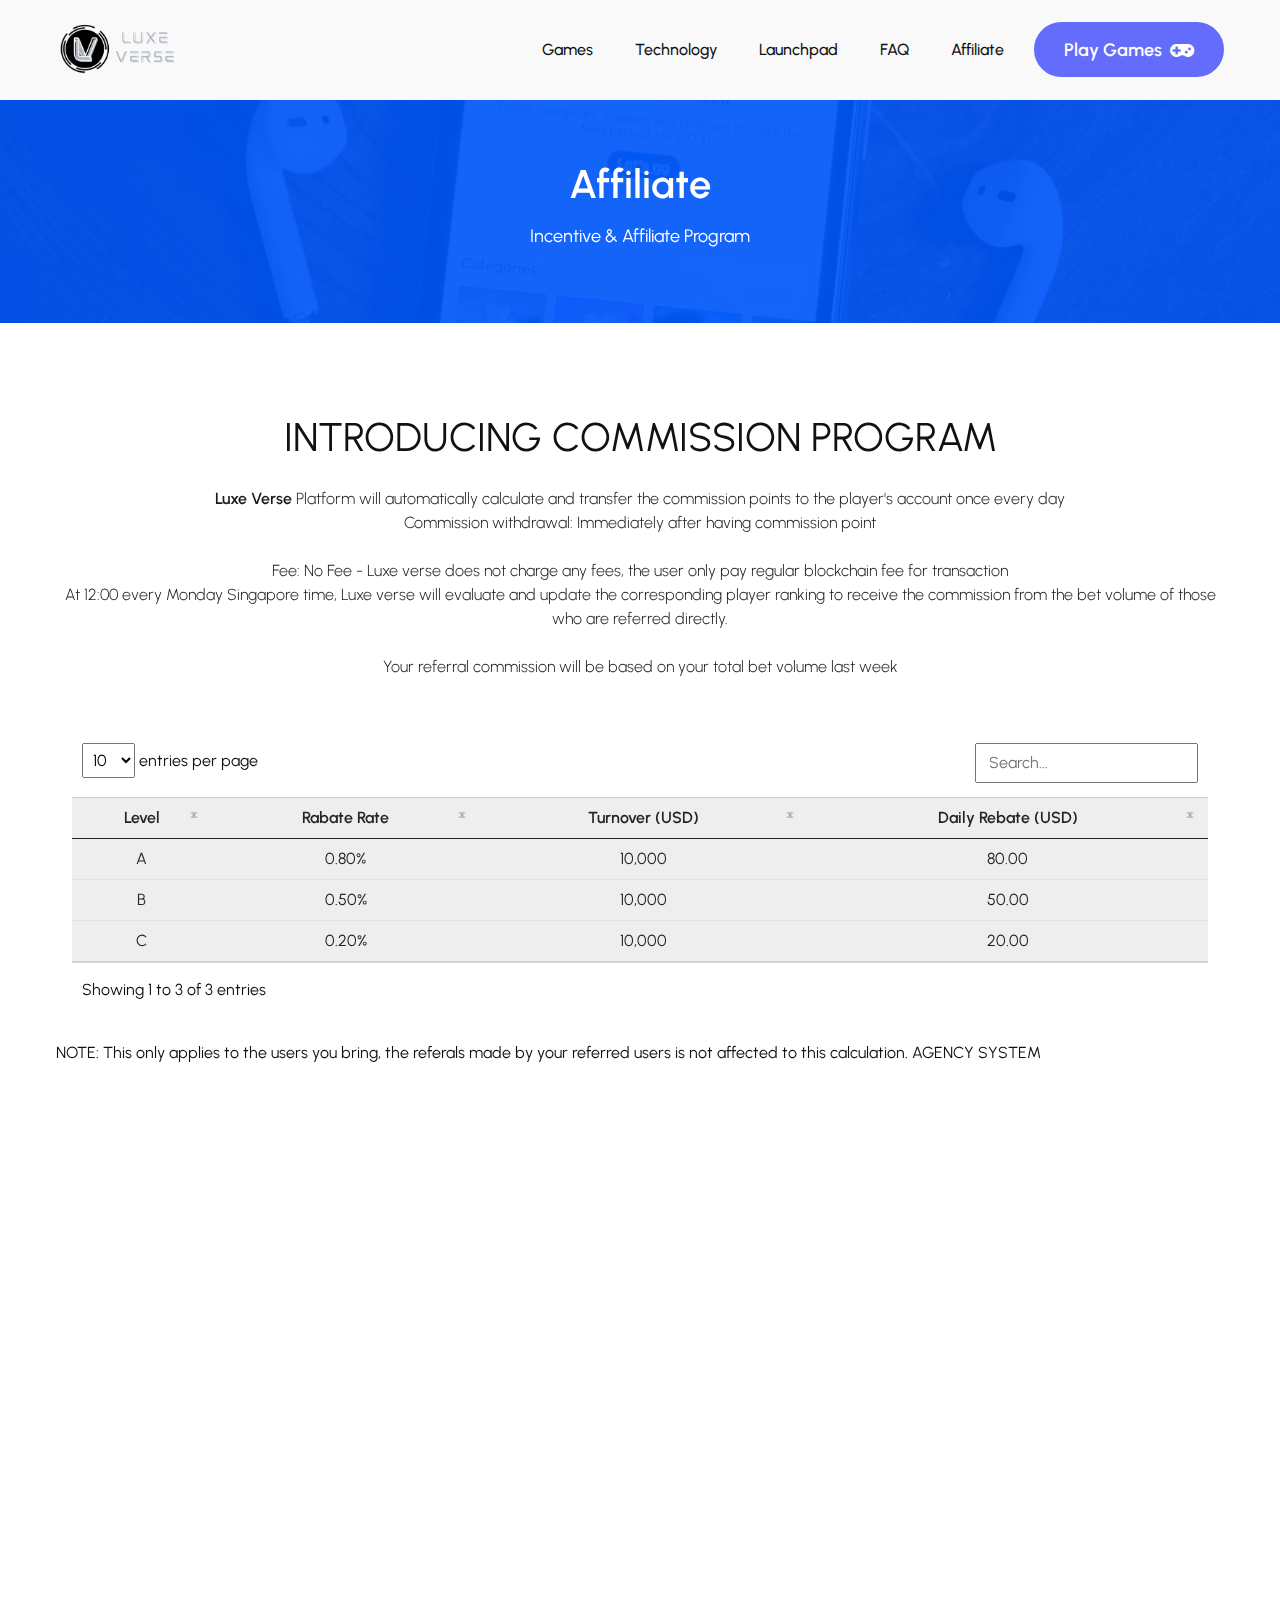
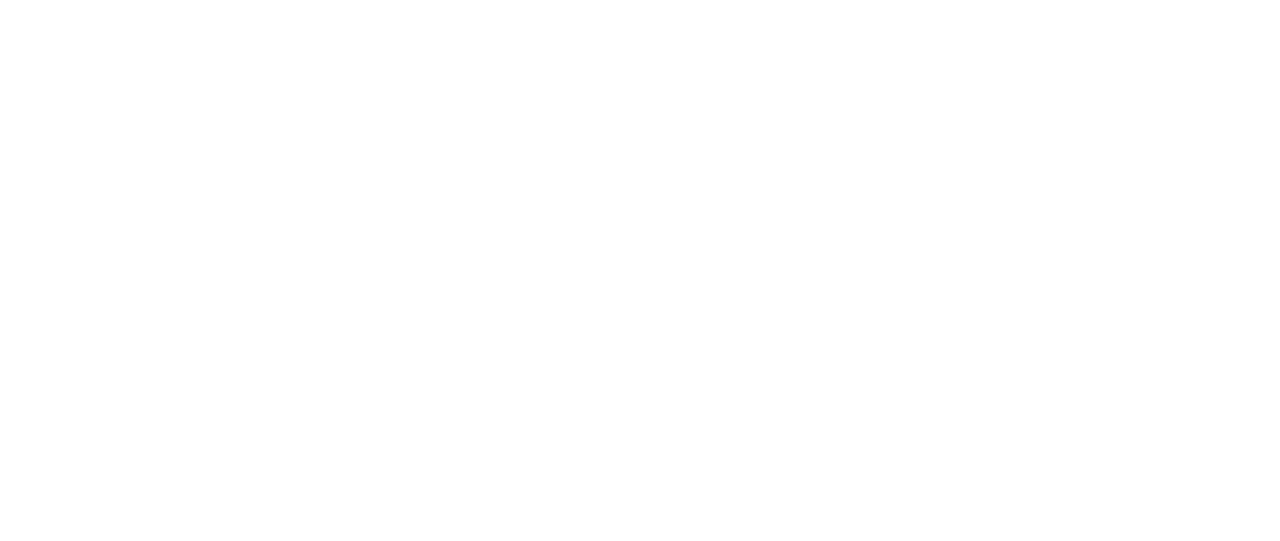
==== affiliate.html @ 18acefb0 "create github pages" ====
<!DOCTYPE html>
<html  >
<head>
  
  <meta charset="UTF-8">
  <meta http-equiv="X-UA-Compatible" content="IE=edge">
  
  <meta name="viewport" content="width=device-width, initial-scale=1, minimum-scale=1">
  <link rel="shortcut icon" href="assets/images/icon-luxe-verse-128x128.png" type="image/x-icon">
  <meta name="description" content="Our leading decentralised cryptocurrency gaming platform is the world’s safest, fairest and most secure. - LUXE-VERSE">
  
  
  <title>Affiliate  | LUXE-VERSE</title>
  <link rel="stylesheet" href="assets/FontAwesome/css/font-awesome.css">
  <link rel="stylesheet" href="assets/bootstrap/css/bootstrap.min.css">
  <link rel="stylesheet" href="assets/bootstrap/css/bootstrap-grid.min.css">
  <link rel="stylesheet" href="assets/bootstrap/css/bootstrap-reboot.min.css">
  <link rel="stylesheet" href="assets/parallax/jarallax.css">
  <link rel="stylesheet" href="assets/animatecss/animate.css">
  <link rel="stylesheet" href="assets/dropdown/css/style.css">
  <link rel="stylesheet" href="assets/datatables/vanilla-dataTables.min.css">
  <link rel="stylesheet" href="assets/socicon/css/styles.css">
  <link rel="stylesheet" href="assets/theme/css/style.css">
  <link rel="preload" href="https://fonts.googleapis.com/css?family=Urbanist:100,200,300,400,500,600,700,800,900,100i,200i,300i,400i,500i,600i,700i,800i,900i&display=swap" as="style" onload="this.onload=null;this.rel='stylesheet'">
  <noscript><link rel="stylesheet" href="https://fonts.googleapis.com/css?family=Urbanist:100,200,300,400,500,600,700,800,900,100i,200i,300i,400i,500i,600i,700i,800i,900i&display=swap"></noscript>
  <link rel="preload" as="style" href="assets/mobirise/css/mbr-additional.css"><link rel="stylesheet" href="assets/mobirise/css/mbr-additional.css" type="text/css">
  
  
  
  <script src="https://apps.elfsight.com/p/platform.js" defer></script>
<div class="elfsight-app-71efbf49-faab-4d06-bc3c-f1124c22f27e"></div>

</head>
<body>
  
  <section data-bs-version="5.1" class="menu menu1 cid-t5qUzijJnR" once="menu" id="menu01-14">
    
    <nav class="navbar navbar-dropdown navbar-fixed-top navbar-expand-lg">
        <div class="container">
            <div class="navbar-brand">
                <span class="navbar-logo">
                    <a href="#">
                        <img src="assets/images/logo-light-topleft-website-347x180.png" alt="" style="height: 4.1rem;">
                    </a>
                </span>
                
            </div>
            <button class="navbar-toggler" type="button" data-toggle="collapse" data-bs-toggle="collapse" data-target="#navbarSupportedContent" data-bs-target="#navbarSupportedContent" aria-controls="navbarNavAltMarkup" aria-expanded="false" aria-label="Toggle navigation">
                <div class="hamburger">
                    <span></span>
                    <span></span>
                    <span></span>
                    <span></span>
                </div>
            </button>
            <div class="collapse navbar-collapse" id="navbarSupportedContent">
                <ul class="navbar-nav nav-dropdown" data-app-modern-menu="true"><li class="nav-item"><a class="nav-link link text-black display-7" href="#" aria-expanded="false">Games</a></li>
                    <li class="nav-item"><a class="nav-link link text-black text-primary display-7" href="technology.html">Technology</a></li>
                    <li class="nav-item"><a class="nav-link link text-black text-primary display-7" href="launchpad.html">Launchpad</a>
                    </li><li class="nav-item"><a class="nav-link link text-black text-primary display-7" href="faq.html">FAQ</a></li><li class="nav-item"><a class="nav-link link text-black text-primary display-7" href="affiliate.html">Affiliate</a></li></ul>
                
                <div class="navbar-buttons align-right mbr-section-btn"><a class="btn btn-primary display-4" href="#"><span class="fa fa-gamepad mbr-iconfont mbr-iconfont-btn"></span>Play Games</a></div>
            </div>
        </div>
    </nav>
</section>

<section data-bs-version="5.1" class="header10 cid-t5qYNqCJRO mbr-parallax-background" id="header10-1n">

    

    <div class="mbr-overlay" style="opacity: 0.9; background-color: rgb(0, 87, 252);"></div>

    <div class="container">
        <div class="row justify-content-center">
            <div class="col-12">
                <div class="text-wrapper">
                    <div class="header-text">
                        <h2 class="mbr-section-title mbr-fonts-style align-center display-2"><strong>Affiliate</strong></h2>
                        <p class="mbr-text mbr-fonts-style align-center mb-0 display-4">Incentive &amp; Affiliate Program<br></p>
                    </div>
                </div>
            </div>
        </div>
    </div>
</section>

<section data-bs-version="5.1" class="section-table table1 agencym4_table1 cid-t5qZdLGD5t" id="table1-1o">

	

	

	<div class="container container-table">
		<h2 class="mbr-section-title mbr-fonts-style align-center pb-3 display-2">INTRODUCING COMMISSION PROGRAM</h2>
		<h3 class="mbr-section-subtitle mbr-fonts-style align-center pb-5 mbr-light display-7"><strong>Luxe Verse</strong> Platform will automatically calculate and transfer the commission points to the player's account once every day
<div>
</div><div>Commission withdrawal: Immediately after having commission point</div><br><div>
</div><div>Fee: No Fee - Luxe verse does not charge any fees, the user only pay regular blockchain fee for transaction
</div><div>At 12:00 every Monday Singapore time, Luxe verse will evaluate and update the corresponding player ranking to receive the commission from the bet volume of those who are referred directly.</div><br><div>
</div><div>Your referral commission will be based on your total bet volume last week</div><div>
</div><div>
</div><div>
</div></h3>
		<div class="table-wrapper">
			<div class="container scroll">
				<table class="table" cellspacing="0">
					<thead>
						<tr class="table-heads ">
							
							
							
							
						<th class="head-item mbr-fonts-style display-7"><strong>
								Level</strong></th><th class="head-item mbr-fonts-style display-7"><strong>Rabate Rate</strong></th><th class="head-item mbr-fonts-style display-7"><strong>
								Turnover (USD)</strong></th><th class="head-item mbr-fonts-style display-7"><strong>Daily Rebate (USD)</strong></th></tr>
					</thead>
					<tbody>
						
						
						
						
					<tr>
							
							
							
							
						<td class="body-item mbr-fonts-style display-7">A</td><td class="body-item mbr-fonts-style display-7">0.80%</td><td class="body-item mbr-fonts-style display-7">10,000</td><td class="body-item mbr-fonts-style display-7">80.00</td></tr><tr>
							
							
							
							
						<td class="body-item mbr-fonts-style display-7">B</td><td class="body-item mbr-fonts-style display-7">0.50%</td><td class="body-item mbr-fonts-style display-7">10,000</td><td class="body-item mbr-fonts-style display-7">50.00</td></tr><tr>
							
							
							
							
						<td class="body-item mbr-fonts-style display-7">C</td><td class="body-item mbr-fonts-style display-7">0.20%</td><td class="body-item mbr-fonts-style display-7">10,000</td><td class="body-item mbr-fonts-style display-7">20.00</td></tr></tbody>
				</table>
                </div><div><br>NOTE: This only applies to the users you bring, the referals made by your referred users is not affected to this calculation.
AGENCY SYSTEM</div><br><div>

			</div>
		</div>
	</div>
</section>

<section data-bs-version="5.1" class="content1 cid-t5r1ueDgc1" id="content1-1s">
    
    
    <div class="container">
        <div class="row justify-content-center">
            <div class="title col-md-12 col-lg-12">
                <h3 class="mbr-section-title mbr-fonts-style align-center display-2">AGENCY SYSTEM</h3>
                <h4 class="mbr-section-subtitle align-center mbr-fonts-style mt-3 display-7">If you are a person with extraordinary reach, please contact our support team on <a href="#" class="text-primary" target="_blank">Telegram:@Luxe verse_admin</a>
<div>Our affiliates earn money on the betting volume of the users they bring, meaning you are guaranteed payouts as long as you attract bettors to Luxe verse DAPP.
</div><div>Agency Program has the highest commision rate of all.</div><br><div>
</div><div>We will connect with you with an affiliate manager who will be able to provide a custom program, including higher commissions from your network.
</div><div>The Luxe verse Affiliate program has a possibility of making a solid income by spreading the referral link around in your network, Some of our users managed to make more than $2000 weekly income from their Agency Referrals.</div></h4>
                <div class="mbr-section-btn align-center mt-4"><a class="btn me-4 ms-0 btn-primary display-4" href="#"><span class="fa fa-telegram mbr-iconfont mbr-iconfont-btn"></span>Telegram</a></div>
            </div>
        </div>
    </div>
</section>

<section data-bs-version="5.1" class="header9 cid-t5qUzonyD5" id="header9-1a">

    

    

    <div class="container">
        <div class="row justify-content-center">
            <div class="col-12">
                <div class="text-wrapper">
                    <div class="header-text">
                        <h2 class="mbr-section-title mbr-fonts-style align-center display-1"><strong>LuxeVerse</strong></h2>
                        <p class="mbr-text mbr-fonts-style align-center mb-0 display-4">
                            Social Media Links
                        </p>
                    </div>
                </div>
            </div>
        </div>
    </div>
</section>

<section data-bs-version="5.1" class="features7 cid-t5qUzpdToe" id="features7-1b">
    

    

    <div>
        <div class="container">
            <div class="row row-main">
                <div class="col brand-col">
                    <div class="row brand-row">
                        <div class="brand col-12 col-sm-6 col-md-3">
                            <img src="assets/images/partn1.svg" alt="">
                        </div>
                        <div class="brand col-12 col-sm-6 col-md-3">
                            <img src="assets/images/partn2.svg" alt="">
                        </div>
                        <div class="brand col-12 col-sm-6 col-md-3">
                            <img src="assets/images/partn6.svg" alt="">
                        </div>
                        <div class="brand col-12 col-sm-6 col-md-3">
                            <img src="assets/images/partn4.svg" alt="">
                        </div>
                    </div>
                </div>
            </div>
        </div>
    </div>
</section>

<section data-bs-version="5.1" class="footer2 cid-t5qUzq2Xae" once="footers" id="afooter2-1c">

    

    

    <div class="container">
        <div class="media-container-row align-center mbr-white">
            <div class="col-12">
                <p class="mbr-text mb-0 mbr-fonts-style display-7"><a href="#" class="text-primary">Privacy Policy</a>   |&nbsp;<a href="#" class="text-primary">Terms &amp; Conditions </a>  |    <a href="#" class="text-primary">Disclaimer&nbsp;</a><br>© Copyright 2022&nbsp;<strong>LUXE-VERSE.COM</strong> - All Rights Reserved
                </p>
            </div>
        </div>
    </div>
</section>


<script src="assets/bootstrap/js/bootstrap.bundle.min.js"></script>
  <script src="assets/parallax/jarallax.js"></script>
  <script src="assets/smoothscroll/smooth-scroll.js"></script>
  <script src="assets/ytplayer/index.js"></script>
  <script src="assets/dropdown/js/navbar-dropdown.js"></script>
  <script src="assets/datatables/vanilla-dataTables.min.js"></script>
  <script src="assets/theme/js/script.js"></script>
  
  
  
  <input name="animation" type="hidden">
  
</body>
</html>
---- assets/parallax/jarallax.css ----
.jarallax {
    position: relative;
    z-index: 0;
}
.jarallax > .jarallax-img {
    position: absolute;
    object-fit: cover;
    /* support for plugin https://github.com/bfred-it/object-fit-images */
    font-family: 'object-fit: cover;';
    top: 0;
    left: 0;
    width: 100%;
    height: 100%;
    z-index: -1;
}
---- assets/dropdown/css/style.css ----
.navbar-dropdown {
  left: 0;
  padding: 0;
  position: absolute;
  right: 0;
  top: 0;
  transition: all 0.45s ease;
  z-index: 1030;
  background: #282828; }
  .navbar-dropdown .navbar-logo {
    margin-right: 0.8rem;
    transition: margin 0.3s ease-in-out;
    vertical-align: middle; }
    .navbar-dropdown .navbar-logo img {
      height: 3.125rem;
      transition: all 0.3s ease-in-out; }
    .navbar-dropdown .navbar-logo.mbr-iconfont {
      font-size: 3.125rem;
      line-height: 3.125rem; }
  .navbar-dropdown .navbar-caption {
    font-weight: 700;
    white-space: normal;
    vertical-align: -4px;
    line-height: 3.125rem !important; }
    .navbar-dropdown .navbar-caption, .navbar-dropdown .navbar-caption:hover {
      color: inherit;
      text-decoration: none; }
  .navbar-dropdown .mbr-iconfont + .navbar-caption {
    vertical-align: -1px; }
  .navbar-dropdown.navbar-fixed-top {
    position: fixed; }
  .navbar-dropdown .navbar-brand span {
    vertical-align: -4px; }
  .navbar-dropdown.bg-color.transparent {
    background: none; }
  .navbar-dropdown.navbar-short .navbar-brand {
    padding: 0.625rem 0; }
    .navbar-dropdown.navbar-short .navbar-brand span {
      vertical-align: -1px; }
  .navbar-dropdown.navbar-short .navbar-caption {
    line-height: 2.375rem !important;
    vertical-align: -2px; }
  .navbar-dropdown.navbar-short .navbar-logo {
    margin-right: 0.5rem; }
    .navbar-dropdown.navbar-short .navbar-logo img {
      height: 2.375rem; }
    .navbar-dropdown.navbar-short .navbar-logo.mbr-iconfont {
      font-size: 2.375rem;
      line-height: 2.375rem; }
  .navbar-dropdown.navbar-short .mbr-table-cell {
    height: 3.625rem; }
  .navbar-dropdown .navbar-close {
    left: 0.6875rem;
    position: fixed;
    top: 0.75rem;
    z-index: 1000; }
  .navbar-dropdown .hamburger-icon {
    content: "";
    display: inline-block;
    vertical-align: middle;
    width: 16px;
    -webkit-box-shadow: 0 -6px 0 1px #282828,0 0 0 1px #282828,0 6px 0 1px #282828;
    -moz-box-shadow: 0 -6px 0 1px #282828,0 0 0 1px #282828,0 6px 0 1px #282828;
    box-shadow: 0 -6px 0 1px #282828,0 0 0 1px #282828,0 6px 0 1px #282828; }

.dropdown-menu .dropdown-toggle[data-toggle="dropdown-submenu"]::after {
  border-bottom: 0.35em solid transparent;
  border-left: 0.35em solid;
  border-right: 0;
  border-top: 0.35em solid transparent;
  margin-left: 0.3rem; }

.dropdown-menu .dropdown-item:focus {
  outline: 0; }

.nav-dropdown {
  font-size: 0.75rem;
  font-weight: 500;
  height: auto !important; }
  .nav-dropdown .nav-btn {
    padding-left: 1rem; }
  .nav-dropdown .link {
    margin: .667em 1.667em;
    font-weight: 500;
    padding: 0;
    transition: color .2s ease-in-out; }
    .nav-dropdown .link.dropdown-toggle {
      margin-right: 2.583em; }
      .nav-dropdown .link.dropdown-toggle::after {
        margin-left: .25rem;
        border-top: 0.35em solid;
        border-right: 0.35em solid transparent;
        border-left: 0.35em solid transparent;
        border-bottom: 0; }
      .nav-dropdown .link.dropdown-toggle[aria-expanded="true"] {
        margin: 0;
        padding: 0.667em 3.263em  0.667em 1.667em; }
  .nav-dropdown .link::after,
  .nav-dropdown .dropdown-item::after {
    color: inherit; }
  .nav-dropdown .btn {
    font-size: 0.75rem;
    font-weight: 700;
    letter-spacing: 0;
    margin-bottom: 0;
    padding-left: 1.25rem;
    padding-right: 1.25rem; }
  .nav-dropdown .dropdown-menu {
    border-radius: 0;
    border: 0;
    left: 0;
    margin: 0;
    padding-bottom: 1.25rem;
    padding-top: 1.25rem;
    position: relative; }
  .nav-dropdown .dropdown-submenu {
    margin-left: 0.125rem;
    top: 0; }
  .nav-dropdown .dropdown-item {
    font-weight: 500;
    line-height: 2;
    padding: 0.3846em 4.615em 0.3846em 1.5385em;
    position: relative;
    transition: color .2s ease-in-out, background-color .2s ease-in-out; }
    .nav-dropdown .dropdown-item::after {
      margin-top: -0.3077em;
      position: absolute;
      right: 1.1538em;
      top: 50%; }
    .nav-dropdown .dropdown-item:focus, .nav-dropdown .dropdown-item:hover {
      background: none; }

@media (max-width: 767px) {
  .nav-dropdown.navbar-toggleable-sm {
    bottom: 0;
    display: none;
    left: 0;
    overflow-x: hidden;
    position: fixed;
    top: 0;
    transform: translateX(-100%);
    -ms-transform: translateX(-100%);
    -webkit-transform: translateX(-100%);
    width: 18.75rem;
    z-index: 999; } }
.nav-dropdown.navbar-toggleable-xl {
  bottom: 0;
  display: none;
  left: 0;
  overflow-x: hidden;
  position: fixed;
  top: 0;
  transform: translateX(-100%);
  -ms-transform: translateX(-100%);
  -webkit-transform: translateX(-100%);
  width: 18.75rem;
  z-index: 999; }

.nav-dropdown-sm {
  display: block !important;
  overflow-x: hidden;
  overflow: auto;
  padding-top: 3.875rem; }
  .nav-dropdown-sm::after {
    content: "";
    display: block;
    height: 3rem;
    width: 100%; }
  .nav-dropdown-sm.collapse.in ~ .navbar-close {
    display: block !important; }
  .nav-dropdown-sm.collapsing, .nav-dropdown-sm.collapse.in {
    transform: translateX(0);
    -ms-transform: translateX(0);
    -webkit-transform: translateX(0);
    transition: all 0.25s ease-out;
    -webkit-transition: all 0.25s ease-out;
    background: #282828; }
  .nav-dropdown-sm.collapsing[aria-expanded="false"] {
    transform: translateX(-100%);
    -ms-transform: translateX(-100%);
    -webkit-transform: translateX(-100%); }
  .nav-dropdown-sm .nav-item {
    display: block;
    margin-left: 0 !important;
    padding-left: 0; }
  .nav-dropdown-sm .link,
  .nav-dropdown-sm .dropdown-item {
    border-top: 1px dotted rgba(255, 255, 255, 0.1);
    font-size: 0.8125rem;
    line-height: 1.6;
    margin: 0 !important;
    padding: 0.875rem 2.4rem 0.875rem 1.5625rem !important;
    position: relative;
    white-space: normal; }
    .nav-dropdown-sm .link:focus, .nav-dropdown-sm .link:hover,
    .nav-dropdown-sm .dropdown-item:focus,
    .nav-dropdown-sm .dropdown-item:hover {
      background: rgba(0, 0, 0, 0.2) !important;
      color: #c0a375; }
  .nav-dropdown-sm .nav-btn {
    position: relative;
    padding: 1.5625rem 1.5625rem 0 1.5625rem; }
    .nav-dropdown-sm .nav-btn::before {
      border-top: 1px dotted rgba(255, 255, 255, 0.1);
      content: "";
      left: 0;
      position: absolute;
      top: 0;
      width: 100%; }
    .nav-dropdown-sm .nav-btn + .nav-btn {
      padding-top: 0.625rem; }
      .nav-dropdown-sm .nav-btn + .nav-btn::before {
        display: none; }
  .nav-dropdown-sm .btn {
    padding: 0.625rem 0; }
  .nav-dropdown-sm .dropdown-toggle[data-toggle="dropdown-submenu"]::after {
    margin-left: .25rem;
    border-top: 0.35em solid;
    border-right: 0.35em solid transparent;
    border-left: 0.35em solid transparent;
    border-bottom: 0; }
  .nav-dropdown-sm .dropdown-toggle[data-toggle="dropdown-submenu"][aria-expanded="true"]::after {
    border-top: 0;
    border-right: 0.35em solid transparent;
    border-left: 0.35em solid transparent;
    border-bottom: 0.35em solid; }
  .nav-dropdown-sm .dropdown-menu {
    margin: 0;
    padding: 0;
    position: relative;
    top: 0;
    left: 0;
    width: 100%;
    border: 0;
    float: none;
    border-radius: 0;
    background: none; }
  .nav-dropdown-sm .dropdown-submenu {
    left: 100%;
    margin-left: 0.125rem;
    margin-top: -1.25rem;
    top: 0; }

.navbar-toggleable-sm .nav-dropdown .dropdown-menu {
  position: absolute; }

.navbar-toggleable-sm .nav-dropdown .dropdown-submenu {
  left: 100%;
  margin-left: 0.125rem;
  margin-top: -1.25rem;
  top: 0; }

.navbar-toggleable-sm.opened .nav-dropdown .dropdown-menu {
  position: relative; }

.navbar-toggleable-sm.opened .nav-dropdown .dropdown-submenu {
  left: 0;
  margin-left: 00rem;
  margin-top: 0rem;
  top: 0; }

.is-builder .nav-dropdown.collapsing {
  transition: none !important; }
---- assets/socicon/css/styles.css ----
@charset "UTF-8";

@font-face {
  font-family: 'Socicon';
  src:  url('../fonts/socicon.eot');
  src:  url('../fonts/socicon.eot?#iefix') format('embedded-opentype'),
    url('../fonts/socicon.woff2') format('woff2'),
    url('../fonts/socicon.ttf') format('truetype'),
    url('../fonts/socicon.woff') format('woff'),
    url('../fonts/socicon.svg#socicon') format('svg');
  font-weight: normal;
  font-style: normal;
  font-display: swap;
}

[data-icon]:before {
  font-family: "socicon" !important;
  content: attr(data-icon);
  font-style: normal !important;
  font-weight: normal !important;
  font-variant: normal !important;
  text-transform: none !important;
  speak: none;
  line-height: 1;
  -webkit-font-smoothing: antialiased;
  -moz-osx-font-smoothing: grayscale;
}

[class^="socicon-"], [class*=" socicon-"] {
  /* use !important to prevent issues with browser extensions that change fonts */
  font-family: 'Socicon' !important;
  speak: none;
  font-style: normal;
  font-weight: normal;
  font-variant: normal;
  text-transform: none;
  line-height: 1;

  /* Better Font Rendering =========== */
  -webkit-font-smoothing: antialiased;
  -moz-osx-font-smoothing: grayscale;
}

.socicon-eitaa:before {
  content: "\e97c";
}
.socicon-soroush:before {
  content: "\e97d";
}
.socicon-bale:before {
  content: "\e97e";
}
.socicon-zazzle:before {
  content: "\e97b";
}
.socicon-society6:before {
  content: "\e97a";
}
.socicon-redbubble:before {
  content: "\e979";
}
.socicon-avvo:before {
  content: "\e978";
}
.socicon-stitcher:before {
  content: "\e977";
}
.socicon-googlehangouts:before {
  content: "\e974";
}
.socicon-dlive:before {
  content: "\e975";
}
.socicon-vsco:before {
  content: "\e976";
}
.socicon-flipboard:before {
  content: "\e973";
}
.socicon-ubuntu:before {
  content: "\e958";
}
.socicon-artstation:before {
  content: "\e959";
}
.socicon-invision:before {
  content: "\e95a";
}
.socicon-torial:before {
  content: "\e95b";
}
.socicon-collectorz:before {
  content: "\e95c";
}
.socicon-seenthis:before {
  content: "\e95d";
}
.socicon-googleplaymusic:before {
  content: "\e95e";
}
.socicon-debian:before {
  content: "\e95f";
}
.socicon-filmfreeway:before {
  content: "\e960";
}
.socicon-gnome:before {
  content: "\e961";
}
.socicon-itchio:before {
  content: "\e962";
}
.socicon-jamendo:before {
  content: "\e963";
}
.socicon-mix:before {
  content: "\e964";
}
.socicon-sharepoint:before {
  content: "\e965";
}
.socicon-tinder:before {
  content: "\e966";
}
.socicon-windguru:before {
  content: "\e967";
}
.socicon-cdbaby:before {
  content: "\e968";
}
.socicon-elementaryos:before {
  content: "\e969";
}
.socicon-stage32:before {
  content: "\e96a";
}
.socicon-tiktok:before {
  content: "\e96b";
}
.socicon-gitter:before {
  content: "\e96c";
}
.socicon-letterboxd:before {
  content: "\e96d";
}
.socicon-threema:before {
  content: "\e96e";
}
.socicon-splice:before {
  content: "\e96f";
}
.socicon-metapop:before {
  content: "\e970";
}
.socicon-naver:before {
  content: "\e971";
}
.socicon-remote:before {
  content: "\e972";
}
.socicon-internet:before {
  content: "\e957";
}
.socicon-moddb:before {
  content: "\e94b";
}
.socicon-indiedb:before {
  content: "\e94c";
}
.socicon-traxsource:before {
  content: "\e94d";
}
.socicon-gamefor:before {
  content: "\e94e";
}
.socicon-pixiv:before {
  content: "\e94f";
}
.socicon-myanimelist:before {
  content: "\e950";
}
.socicon-blackberry:before {
  content: "\e951";
}
.socicon-wickr:before {
  content: "\e952";
}
.socicon-spip:before {
  content: "\e953";
}
.socicon-napster:before {
  content: "\e954";
}
.socicon-beatport:before {
  content: "\e955";
}
.socicon-hackerone:before {
  content: "\e956";
}
.socicon-hackernews:before {
  content: "\e946";
}
.socicon-smashwords:before {
  content: "\e947";
}
.socicon-kobo:before {
  content: "\e948";
}
.socicon-bookbub:before {
  content: "\e949";
}
.socicon-mailru:before {
  content: "\e94a";
}
.socicon-gitlab:before {
  content: "\e945";
}
.socicon-instructables:before {
  content: "\e944";
}
.socicon-portfolio:before {
  content: "\e943";
}
.socicon-codered:before {
  content: "\e940";
}
.socicon-origin:before {
  content: "\e941";
}
.socicon-nextdoor:before {
  content: "\e942";
}
.socicon-udemy:before {
  content: "\e93f";
}
.socicon-livemaster:before {
  content: "\e93e";
}
.socicon-crunchbase:before {
  content: "\e93b";
}
.socicon-homefy:before {
  content: "\e93c";
}
.socicon-calendly:before {
  content: "\e93d";
}
.socicon-realtor:before {
  content: "\e90f";
}
.socicon-tidal:before {
  content: "\e910";
}
.socicon-qobuz:before {
  content: "\e911";
}
.socicon-natgeo:before {
  content: "\e912";
}
.socicon-mastodon:before {
  content: "\e913";
}
.socicon-unsplash:before {
  content: "\e914";
}
.socicon-homeadvisor:before {
  content: "\e915";
}
.socicon-angieslist:before {
  content: "\e916";
}
.socicon-codepen:before {
  content: "\e917";
}
.socicon-slack:before {
  content: "\e918";
}
.socicon-openaigym:before {
  content: "\e919";
}
.socicon-logmein:before {
  content: "\e91a";
}
.socicon-fiverr:before {
  content: "\e91b";
}
.socicon-gotomeeting:before {
  content: "\e91c";
}
.socicon-aliexpress:before {
  content: "\e91d";
}
.socicon-guru:before {
  content: "\e91e";
}
.socicon-appstore:before {
  content: "\e91f";
}
.socicon-homes:before {
  content: "\e920";
}
.socicon-zoom:before {
  content: "\e921";
}
.socicon-alibaba:before {
  content: "\e922";
}
.socicon-craigslist:before {
  content: "\e923";
}
.socicon-wix:before {
  content: "\e924";
}
.socicon-redfin:before {
  content: "\e925";
}
.socicon-googlecalendar:before {
  content: "\e926";
}
.socicon-shopify:before {
  content: "\e927";
}
.socicon-freelancer:before {
  content: "\e928";
}
.socicon-seedrs:before {
  content: "\e929";
}
.socicon-bing:before {
  content: "\e92a";
}
.socicon-doodle:before {
  content: "\e92b";
}
.socicon-bonanza:before {
  content: "\e92c";
}
.socicon-squarespace:before {
  content: "\e92d";
}
.socicon-toptal:before {
  content: "\e92e";
}
.socicon-gust:before {
  content: "\e92f";
}
.socicon-ask:before {
  content: "\e930";
}
.socicon-trulia:before {
  content: "\e931";
}
.socicon-loomly:before {
  content: "\e932";
}
.socicon-ghost:before {
  content: "\e933";
}
.socicon-upwork:before {
  content: "\e934";
}
.socicon-fundable:before {
  content: "\e935";
}
.socicon-booking:before {
  content: "\e936";
}
.socicon-googlemaps:before {
  content: "\e937";
}
.socicon-zillow:before {
  content: "\e938";
}
.socicon-niconico:before {
  content: "\e939";
}
.socicon-toneden:before {
  content: "\e93a";
}
.socicon-augment:before {
  content: "\e908";
}
.socicon-bitbucket:before {
  content: "\e909";
}
.socicon-fyuse:before {
  content: "\e90a";
}
.socicon-yt-gaming:before {
  content: "\e90b";
}
.socicon-sketchfab:before {
  content: "\e90c";
}
.socicon-mobcrush:before {
  content: "\e90d";
}
.socicon-microsoft:before {
  content: "\e90e";
}
.socicon-pandora:before {
  content: "\e907";
}
.socicon-messenger:before {
  content: "\e906";
}
.socicon-gamewisp:before {
  content: "\e905";
}
.socicon-bloglovin:before {
  content: "\e904";
}
.socicon-tunein:before {
  content: "\e903";
}
.socicon-gamejolt:before {
  content: "\e901";
}
.socicon-trello:before {
  content: "\e902";
}
.socicon-spreadshirt:before {
  content: "\e900";
}
.socicon-500px:before {
  content: "\e000";
}
.socicon-8tracks:before {
  content: "\e001";
}
.socicon-airbnb:before {
  content: "\e002";
}
.socicon-alliance:before {
  content: "\e003";
}
.socicon-amazon:before {
  content: "\e004";
}
.socicon-amplement:before {
  content: "\e005";
}
.socicon-android:before {
  content: "\e006";
}
.socicon-angellist:before {
  content: "\e007";
}
.socicon-apple:before {
  content: "\e008";
}
.socicon-appnet:before {
  content: "\e009";
}
.socicon-baidu:before {
  content: "\e00a";
}
.socicon-bandcamp:before {
  content: "\e00b";
}
.socicon-battlenet:before {
  content: "\e00c";
}
.socicon-mixer:before {
  content: "\e00d";
}
.socicon-bebee:before {
  content: "\e00e";
}
.socicon-bebo:before {
  content: "\e00f";
}
.socicon-behance:before {
  content: "\e010";
}
.socicon-blizzard:before {
  content: "\e011";
}
.socicon-blogger:before {
  content: "\e012";
}
.socicon-buffer:before {
  content: "\e013";
}
.socicon-chrome:before {
  content: "\e014";
}
.socicon-coderwall:before {
  content: "\e015";
}
.socicon-curse:before {
  content: "\e016";
}
.socicon-dailymotion:before {
  content: "\e017";
}
.socicon-deezer:before {
  content: "\e018";
}
.socicon-delicious:before {
  content: "\e019";
}
.socicon-deviantart:before {
  content: "\e01a";
}
.socicon-diablo:before {
  content: "\e01b";
}
.socicon-digg:before {
  content: "\e01c";
}
.socicon-discord:before {
  content: "\e01d";
}
.socicon-disqus:before {
  content: "\e01e";
}
.socicon-douban:before {
  content: "\e01f";
}
.socicon-draugiem:before {
  content: "\e020";
}
.socicon-dribbble:before {
  content: "\e021";
}
.socicon-drupal:before {
  content: "\e022";
}
.socicon-ebay:before {
  content: "\e023";
}
.socicon-ello:before {
  content: "\e024";
}
.socicon-endomodo:before {
  content: "\e025";
}
.socicon-envato:before {
  content: "\e026";
}
.socicon-etsy:before {
  content: "\e027";
}
.socicon-facebook:before {
  content: "\e028";
}
.socicon-feedburner:before {
  content: "\e029";
}
.socicon-filmweb:before {
  content: "\e02a";
}
.socicon-firefox:before {
  content: "\e02b";
}
.socicon-flattr:before {
  content: "\e02c";
}
.socicon-flickr:before {
  content: "\e02d";
}
.socicon-formulr:before {
  content: "\e02e";
}
.socicon-forrst:before {
  content: "\e02f";
}
.socicon-foursquare:before {
  content: "\e030";
}
.socicon-friendfeed:before {
  content: "\e031";
}
.socicon-github:before {
  content: "\e032";
}
.socicon-goodreads:before {
  content: "\e033";
}
.socicon-google:before {
  content: "\e034";
}
.socicon-googlescholar:before {
  content: "\e035";
}
.socicon-googlegroups:before {
  content: "\e036";
}
.socicon-googlephotos:before {
  content: "\e037";
}
.socicon-googleplus:before {
  content: "\e038";
}
.socicon-grooveshark:before {
  content: "\e039";
}
.socicon-hackerrank:before {
  content: "\e03a";
}
.socicon-hearthstone:before {
  content: "\e03b";
}
.socicon-hellocoton:before {
  content: "\e03c";
}
.socicon-heroes:before {
  content: "\e03d";
}
.socicon-smashcast:before {
  content: "\e03e";
}
.socicon-horde:before {
  content: "\e03f";
}
.socicon-houzz:before {
  content: "\e040";
}
.socicon-icq:before {
  content: "\e041";
}
.socicon-identica:before {
  content: "\e042";
}
.socicon-imdb:before {
  content: "\e043";
}
.socicon-instagram:before {
  content: "\e044";
}
.socicon-issuu:before {
  content: "\e045";
}
.socicon-istock:before {
  content: "\e046";
}
.socicon-itunes:before {
  content: "\e047";
}
.socicon-keybase:before {
  content: "\e048";
}
.socicon-lanyrd:before {
  content: "\e049";
}
.socicon-lastfm:before {
  content: "\e04a";
}
.socicon-line:before {
  content: "\e04b";
}
.socicon-linkedin:before {
  content: "\e04c";
}
.socicon-livejournal:before {
  content: "\e04d";
}
.socicon-lyft:before {
  content: "\e04e";
}
.socicon-macos:before {
  content: "\e04f";
}
.socicon-mail:before {
  content: "\e050";
}
.socicon-medium:before {
  content: "\e051";
}
.socicon-meetup:before {
  content: "\e052";
}
.socicon-mixcloud:before {
  content: "\e053";
}
.socicon-modelmayhem:before {
  content: "\e054";
}
.socicon-mumble:before {
  content: "\e055";
}
.socicon-myspace:before {
  content: "\e056";
}
.socicon-newsvine:before {
  content: "\e057";
}
.socicon-nintendo:before {
  content: "\e058";
}
.socicon-npm:before {
  content: "\e059";
}
.socicon-odnoklassniki:before {
  content: "\e05a";
}
.socicon-openid:before {
  content: "\e05b";
}
.socicon-opera:before {
  content: "\e05c";
}
.socicon-outlook:before {
  content: "\e05d";
}
.socicon-overwatch:before {
  content: "\e05e";
}
.socicon-patreon:before {
  content: "\e05f";
}
.socicon-paypal:before {
  content: "\e060";
}
.socicon-periscope:before {
  content: "\e061";
}
.socicon-persona:before {
  content: "\e062";
}
.socicon-pinterest:before {
  content: "\e063";
}
.socicon-play:before {
  content: "\e064";
}
.socicon-player:before {
  content: "\e065";
}
.socicon-playstation:before {
  content: "\e066";
}
.socicon-pocket:before {
  content: "\e067";
}
.socicon-qq:before {
  content: "\e068";
}
.socicon-quora:before {
  content: "\e069";
}
.socicon-raidcall:before {
  content: "\e06a";
}
.socicon-ravelry:before {
  content: "\e06b";
}
.socicon-reddit:before {
  content: "\e06c";
}
.socicon-renren:before {
  content: "\e06d";
}
.socicon-researchgate:before {
  content: "\e06e";
}
.socicon-residentadvisor:before {
  content: "\e06f";
}
.socicon-reverbnation:before {
  content: "\e070";
}
.socicon-rss:before {
  content: "\e071";
}
.socicon-sharethis:before {
  content: "\e072";
}
.socicon-skype:before {
  content: "\e073";
}
.socicon-slideshare:before {
  content: "\e074";
}
.socicon-smugmug:before {
  content: "\e075";
}
.socicon-snapchat:before {
  content: "\e076";
}
.socicon-songkick:before {
  content: "\e077";
}
.socicon-soundcloud:before {
  content: "\e078";
}
.socicon-spotify:before {
  content: "\e079";
}
.socicon-stackexchange:before {
  content: "\e07a";
}
.socicon-stackoverflow:before {
  content: "\e07b";
}
.socicon-starcraft:before {
  content: "\e07c";
}
.socicon-stayfriends:before {
  content: "\e07d";
}
.socicon-steam:before {
  content: "\e07e";
}
.socicon-storehouse:before {
  content: "\e07f";
}
.socicon-strava:before {
  content: "\e080";
}
.socicon-streamjar:before {
  content: "\e081";
}
.socicon-stumbleupon:before {
  content: "\e082";
}
.socicon-swarm:before {
  content: "\e083";
}
.socicon-teamspeak:before {
  content: "\e084";
}
.socicon-teamviewer:before {
  content: "\e085";
}
.socicon-technorati:before {
  content: "\e086";
}
.socicon-telegram:before {
  content: "\e087";
}
.socicon-tripadvisor:before {
  content: "\e088";
}
.socicon-tripit:before {
  content: "\e089";
}
.socicon-triplej:before {
  content: "\e08a";
}
.socicon-tumblr:before {
  content: "\e08b";
}
.socicon-twitch:before {
  content: "\e08c";
}
.socicon-twitter:before {
  content: "\e08d";
}
.socicon-uber:before {
  content: "\e08e";
}
.socicon-ventrilo:before {
  content: "\e08f";
}
.socicon-viadeo:before {
  content: "\e090";
}
.socicon-viber:before {
  content: "\e091";
}
.socicon-viewbug:before {
  content: "\e092";
}
.socicon-vimeo:before {
  content: "\e093";
}
.socicon-vine:before {
  content: "\e094";
}
.socicon-vkontakte:before {
  content: "\e095";
}
.socicon-warcraft:before {
  content: "\e096";
}
.socicon-wechat:before {
  content: "\e097";
}
.socicon-weibo:before {
  content: "\e098";
}
.socicon-whatsapp:before {
  content: "\e099";
}
.socicon-wikipedia:before {
  content: "\e09a";
}
.socicon-windows:before {
  content: "\e09b";
}
.socicon-wordpress:before {
  content: "\e09c";
}
.socicon-wykop:before {
  content: "\e09d";
}
.socicon-xbox:before {
  content: "\e09e";
}
.socicon-xing:before {
  content: "\e09f";
}
.socicon-yahoo:before {
  content: "\e0a0";
}
.socicon-yammer:before {
  content: "\e0a1";
}
.socicon-yandex:before {
  content: "\e0a2";
}
.socicon-yelp:before {
  content: "\e0a3";
}
.socicon-younow:before {
  content: "\e0a4";
}
.socicon-youtube:before {
  content: "\e0a5";
}
.socicon-zapier:before {
  content: "\e0a6";
}
.socicon-zerply:before {
  content: "\e0a7";
}
.socicon-zomato:before {
  content: "\e0a8";
}
.socicon-zynga:before {
  content: "\e0a9";
}
---- assets/theme/css/style.css ----
@charset "UTF-8";
section {
  background-color: #ffffff;
}

body {
  font-style: normal;
  line-height: 1.5;
  font-weight: 400;
  color: #111111;
  position: relative;
}

button {
  background-color: transparent;
  border-color: transparent;
}

section,
.container,
.container-fluid {
  position: relative;
  word-wrap: break-word;
}

a.mbr-iconfont:hover {
  text-decoration: none;
}

.article .lead p,
.article .lead ul,
.article .lead ol,
.article .lead pre,
.article .lead blockquote {
  margin-bottom: 0;
}

a {
  font-style: normal;
  font-weight: 400;
  cursor: pointer;
}
a, a:hover {
  text-decoration: none;
}

.mbr-section-title {
  font-style: normal;
  line-height: 1.3;
}

.mbr-section-subtitle {
  line-height: 1.3;
}

.mbr-text {
  font-style: normal;
  line-height: 1.7;
}

h1,
h2,
h3,
h4,
h5,
h6,
.display-1,
.display-2,
.display-4,
.display-5,
.display-7,
span,
p,
a {
  line-height: 1;
  word-break: break-word;
  word-wrap: break-word;
  font-weight: 400;
}

b,
strong {
  font-weight: 600;
}

input:-webkit-autofill, input:-webkit-autofill:hover, input:-webkit-autofill:focus, input:-webkit-autofill:active {
  transition-delay: 9999s;
  -webkit-transition-property: background-color, color;
  transition-property: background-color, color;
}

textarea[type=hidden] {
  display: none;
}

section {
  background-position: 50% 50%;
  background-repeat: no-repeat;
  background-size: cover;
}
section .mbr-background-video,
section .mbr-background-video-preview {
  position: absolute;
  bottom: 0;
  left: 0;
  right: 0;
  top: 0;
}

.hidden {
  visibility: hidden;
}

.mbr-z-index20 {
  z-index: 20;
}

/*! Base colors */
.mbr-white {
  color: #ffffff;
}

.mbr-black {
  color: #111111;
}

.mbr-bg-white {
  background-color: #ffffff;
}

.mbr-bg-black {
  background-color: #000000;
}

/*! Text-aligns */
.align-left {
  text-align: left;
}

.align-center {
  text-align: center;
}

.align-right {
  text-align: right;
}

/*! Font-weight  */
.mbr-light {
  font-weight: 300;
}

.mbr-regular {
  font-weight: 400;
}

.mbr-semibold {
  font-weight: 500;
}

.mbr-bold {
  font-weight: 700;
}

/*! Media  */
.media-content {
  flex-basis: 100%;
}

.media-container-row {
  display: flex;
  flex-direction: row;
  flex-wrap: wrap;
  justify-content: center;
  align-content: center;
  align-items: start;
}
.media-container-row .media-size-item {
  width: 400px;
}

.media-container-column {
  display: flex;
  flex-direction: column;
  flex-wrap: wrap;
  justify-content: center;
  align-content: center;
  align-items: stretch;
}
.media-container-column > * {
  width: 100%;
}

@media (min-width: 992px) {
  .media-container-row {
    flex-wrap: nowrap;
  }
}
figure {
  margin-bottom: 0;
  overflow: hidden;
}

figure[mbr-media-size] {
  transition: width 0.1s;
}

img,
iframe {
  display: block;
  width: 100%;
}

.card {
  background-color: transparent;
  border: none;
}

.card-box {
  width: 100%;
}

.card-img {
  text-align: center;
  flex-shrink: 0;
  -webkit-flex-shrink: 0;
}

.media {
  max-width: 100%;
  margin: 0 auto;
}

.mbr-figure {
  align-self: center;
}

.media-container > div {
  max-width: 100%;
}

.mbr-figure img,
.card-img img {
  width: 100%;
}

@media (max-width: 991px) {
  .media-size-item {
    width: auto !important;
  }

  .media {
    width: auto;
  }

  .mbr-figure {
    width: 100% !important;
  }
}
/*! Buttons */
.mbr-section-btn {
  margin-left: -0.6rem;
  margin-right: -0.6rem;
  font-size: 0;
}

.btn {
  font-weight: 600;
  border-width: 1px;
  font-style: normal;
  margin: 0.6rem 0.6rem;
  white-space: normal;
  transition: all 0.2s ease-in-out;
  display: inline-flex;
  align-items: center;
  justify-content: center;
  word-break: break-word;
}

.btn-sm {
  font-weight: 600;
  letter-spacing: 0px;
  transition: all 0.3s ease-in-out;
}

.btn-md {
  font-weight: 600;
  letter-spacing: 0px;
  transition: all 0.3s ease-in-out;
}

.btn-lg {
  font-weight: 600;
  letter-spacing: 0px;
  transition: all 0.3s ease-in-out;
}

.btn-form {
  margin: 0;
}
.btn-form:hover {
  cursor: pointer;
}

nav .mbr-section-btn {
  margin-left: 0rem;
  margin-right: 0rem;
}

/*! Btn icon margin */
.btn .mbr-iconfont,
.btn.btn-sm .mbr-iconfont {
  order: 1;
  cursor: pointer;
  margin-left: 0.5rem;
  vertical-align: sub;
}

.btn.btn-md .mbr-iconfont,
.btn.btn-md .mbr-iconfont {
  margin-left: 0.8rem;
}

.mbr-regular {
  font-weight: 400;
}

.mbr-semibold {
  font-weight: 500;
}

.mbr-bold {
  font-weight: 700;
}

[type=submit] {
  -webkit-appearance: none;
}

/*! Full-screen */
.mbr-fullscreen .mbr-overlay {
  min-height: 100vh;
}

.mbr-fullscreen {
  display: flex;
  display: -moz-flex;
  display: -ms-flex;
  display: -o-flex;
  align-items: center;
  min-height: 100vh;
  padding-top: 3rem;
  padding-bottom: 3rem;
}

/*! Map */
.map {
  height: 25rem;
  position: relative;
}
.map iframe {
  width: 100%;
  height: 100%;
}

/*! Scroll to top arrow */
.mbr-arrow-up {
  bottom: 25px;
  right: 90px;
  position: fixed;
  text-align: right;
  z-index: 5000;
  color: #ffffff;
  font-size: 22px;
}

.mbr-arrow-up a {
  background: rgba(0, 0, 0, 0.2);
  border-radius: 50%;
  color: #fff;
  display: inline-block;
  height: 60px;
  width: 60px;
  border: 2px solid #fff;
  outline-style: none !important;
  position: relative;
  text-decoration: none;
  transition: all 0.3s ease-in-out;
  cursor: pointer;
  text-align: center;
}
.mbr-arrow-up a:hover {
  background-color: rgba(0, 0, 0, 0.4);
}
.mbr-arrow-up a i {
  line-height: 60px;
}

.mbr-arrow-up-icon {
  display: block;
  color: #fff;
}

.mbr-arrow-up-icon::before {
  content: "›";
  display: inline-block;
  font-family: serif;
  font-size: 22px;
  line-height: 1;
  font-style: normal;
  position: relative;
  top: 6px;
  left: -4px;
  transform: rotate(-90deg);
}

/*! Arrow Down */
.mbr-arrow {
  position: absolute;
  bottom: 45px;
  left: 50%;
  width: 60px;
  height: 60px;
  cursor: pointer;
  background-color: rgba(80, 80, 80, 0.5);
  border-radius: 50%;
  transform: translateX(-50%);
}
@media (max-width: 767px) {
  .mbr-arrow {
    display: none;
  }
}
.mbr-arrow > a {
  display: inline-block;
  text-decoration: none;
  outline-style: none;
  -webkit-animation: arrowdown 1.7s ease-in-out infinite;
          animation: arrowdown 1.7s ease-in-out infinite;
  color: #ffffff;
}
.mbr-arrow > a > i {
  position: absolute;
  top: -2px;
  left: 15px;
  font-size: 2rem;
}

#scrollToTop a i::before {
  content: "";
  position: absolute;
  display: block;
  border-bottom: 2.5px solid #fff;
  border-left: 2.5px solid #fff;
  width: 27.8%;
  height: 27.8%;
  left: 50%;
  top: 51%;
  transform: translateY(-30%) translateX(-50%) rotate(135deg);
}

@keyframes arrowdown {
  0% {
    transform: translateY(0px);
  }
  50% {
    transform: translateY(-5px);
  }
  100% {
    transform: translateY(0px);
  }
}
@-webkit-keyframes arrowdown {
  0% {
    transform: translateY(0px);
  }
  50% {
    transform: translateY(-5px);
  }
  100% {
    transform: translateY(0px);
  }
}
@media (max-width: 500px) {
  .mbr-arrow-up {
    left: 0;
    right: 0;
    text-align: center;
  }
}
/*Gradients animation*/
@keyframes gradient-animation {
  from {
    background-position: 0% 100%;
    -webkit-animation-timing-function: ease-in-out;
            animation-timing-function: ease-in-out;
  }
  to {
    background-position: 100% 0%;
    -webkit-animation-timing-function: ease-in-out;
            animation-timing-function: ease-in-out;
  }
}
@-webkit-keyframes gradient-animation {
  from {
    background-position: 0% 100%;
    -webkit-animation-timing-function: ease-in-out;
            animation-timing-function: ease-in-out;
  }
  to {
    background-position: 100% 0%;
    -webkit-animation-timing-function: ease-in-out;
            animation-timing-function: ease-in-out;
  }
}
.bg-gradient {
  background-size: 200% 200%;
  animation: gradient-animation 5s infinite alternate;
  -webkit-animation: gradient-animation 5s infinite alternate;
}

.menu .navbar-brand {
  display: -webkit-flex;
}
.menu .navbar-brand span {
  display: flex;
  display: -webkit-flex;
}
.menu .navbar-brand .navbar-caption-wrap {
  display: -webkit-flex;
}
.menu .navbar-brand .navbar-logo img {
  display: -webkit-flex;
  width: auto;
}
@media (min-width: 768px) and (max-width: 991px) {
  .menu .navbar-toggleable-sm .navbar-nav {
    display: -ms-flexbox;
  }
}
@media (max-width: 991px) {
  .menu .navbar-collapse {
    max-height: 93.5vh;
  }
  .menu .navbar-collapse.show {
    overflow: auto;
  }
}
@media (min-width: 992px) {
  .menu .navbar-nav.nav-dropdown {
    display: -webkit-flex;
  }
  .menu .navbar-toggleable-sm .navbar-collapse {
    display: -webkit-flex !important;
  }
  .menu .collapsed .navbar-collapse {
    max-height: 93.5vh;
  }
  .menu .collapsed .navbar-collapse.show {
    overflow: auto;
  }
}
@media (max-width: 767px) {
  .menu .navbar-collapse {
    max-height: 80vh;
  }
}

.nav-link .mbr-iconfont {
  margin-right: 0.5rem;
}

.navbar {
  display: -webkit-flex;
  -webkit-flex-wrap: wrap;
  -webkit-align-items: center;
  -webkit-justify-content: space-between;
}

.navbar-collapse {
  -webkit-flex-basis: 100%;
  -webkit-flex-grow: 1;
  -webkit-align-items: center;
}

.nav-dropdown .link {
  padding: 0.667em 1.667em !important;
  margin: 0 !important;
}

.nav {
  display: -webkit-flex;
  -webkit-flex-wrap: wrap;
}

.row {
  display: -webkit-flex;
  -webkit-flex-wrap: wrap;
}

.justify-content-center {
  -webkit-justify-content: center;
}

.form-inline {
  display: -webkit-flex;
}

.card-wrapper {
  -webkit-flex: 1;
}

.carousel-control {
  z-index: 10;
  display: -webkit-flex;
}

.carousel-controls {
  display: -webkit-flex;
}

.media {
  display: -webkit-flex;
}

.form-group:focus {
  outline: none;
}

.jq-selectbox__select {
  padding: 7px 0;
  position: relative;
}

.jq-selectbox__dropdown {
  overflow: hidden;
  border-radius: 10px;
  position: absolute;
  top: 100%;
  left: 0 !important;
  width: 100% !important;
}

.jq-selectbox__trigger-arrow {
  right: 0;
  transform: translateY(-50%);
}

.jq-selectbox li {
  padding: 1.07em 0.5em;
}

input[type=range] {
  padding-left: 0 !important;
  padding-right: 0 !important;
}

.modal-dialog,
.modal-content {
  height: 100%;
}

.modal-dialog .carousel-inner {
  height: calc(100vh - 1.75rem);
}
@media (max-width: 575px) {
  .modal-dialog .carousel-inner {
    height: calc(100vh - 1rem);
  }
}

.carousel-item {
  text-align: center;
}

.carousel-item img {
  margin: auto;
}

.navbar-toggler {
  align-self: flex-start;
  padding: 0.25rem 0.75rem;
  font-size: 1.25rem;
  line-height: 1;
  background: transparent;
  border: 1px solid transparent;
  border-radius: 0.25rem;
}

.navbar-toggler:focus,
.navbar-toggler:hover {
  text-decoration: none;
  box-shadow: none;
}

.navbar-toggler-icon {
  display: inline-block;
  width: 1.5em;
  height: 1.5em;
  vertical-align: middle;
  content: "";
  background: no-repeat center center;
  background-size: 100% 100%;
}

.navbar-toggler-left {
  position: absolute;
  left: 1rem;
}

.navbar-toggler-right {
  position: absolute;
  right: 1rem;
}

.card-img {
  width: auto;
}

.menu .navbar.collapsed:not(.beta-menu) {
  flex-direction: column;
}

.carousel-item.active,
.carousel-item-next,
.carousel-item-prev {
  display: flex;
}

.note-air-layout .dropup .dropdown-menu,
.note-air-layout .navbar-fixed-bottom .dropdown .dropdown-menu {
  bottom: initial !important;
}

html,
body {
  height: auto;
  min-height: 100vh;
}

.dropup .dropdown-toggle::after {
  display: none;
}

.form-asterisk {
  font-family: initial;
  position: absolute;
  top: -2px;
  font-weight: normal;
}

.form-control-label {
  position: relative;
  cursor: pointer;
  margin-bottom: 0.357em;
  padding: 0;
}

.alert {
  color: #ffffff;
  border-radius: 0;
  border: 0;
  font-size: 1.1rem;
  line-height: 1.5;
  margin-bottom: 1.875rem;
  padding: 1.25rem;
  position: relative;
  text-align: center;
}
.alert.alert-form::after {
  background-color: inherit;
  bottom: -7px;
  content: "";
  display: block;
  height: 14px;
  left: 50%;
  margin-left: -7px;
  position: absolute;
  transform: rotate(45deg);
  width: 14px;
}

.form-control {
  background-color: #ffffff;
  background-clip: border-box;
  color: #111111;
  line-height: 1rem !important;
  height: auto;
  padding: 0.6rem 1.2rem;
  transition: border-color 0.25s ease 0s;
  border: 1px solid transparent !important;
  border-radius: 4px;
  box-shadow: rgba(0, 0, 0, 0.07) 0px 1px 1px 0px, rgba(0, 0, 0, 0.07) 0px 1px 3px 0px, rgba(0, 0, 0, 0.03) 0px 0px 0px 1px;
}
.form-active .form-control:invalid {
  border-color: red;
}

form .row {
  margin-left: -0.6rem;
  margin-right: -0.6rem;
}
form .row [class*=col] {
  padding-left: 0.6rem;
  padding-right: 0.6rem;
}

form .mbr-section-btn {
  margin: 0;
  padding-left: 0.6rem;
  padding-right: 0.6rem;
}

form .btn {
  display: flex;
  padding: 0.6rem 1.2rem;
  margin: 0;
}

form .form-check-input {
  margin-top: 0.5;
}

textarea.form-control {
  line-height: 1.5rem !important;
}

.form-group {
  margin-bottom: 1.2rem;
}

.form-control,
form .btn {
  min-height: 48px;
}

.gdpr-block label span.textGDPR input[name=gdpr] {
  top: 7px;
}

.form-control:focus {
  box-shadow: none;
}

:focus {
  outline: none;
}

.mbr-overlay {
  background-color: #000;
  bottom: 0;
  left: 0;
  opacity: 0.5;
  position: absolute;
  right: 0;
  top: 0;
  z-index: 0;
  pointer-events: none;
}

blockquote {
  font-style: italic;
  padding: 3rem;
  font-size: 1.09rem;
  position: relative;
  border-left: 3px solid;
}

ul,
ol,
pre,
blockquote {
  margin-bottom: 2.3125rem;
}

.mt-4 {
  margin-top: 2rem !important;
}

.mb-4 {
  margin-bottom: 2rem !important;
}

@media (min-width: 992px) {
  .container {
    padding-left: 16px;
    padding-right: 16px;
  }

  .row {
    margin-left: -16px;
    margin-right: -16px;
  }
  .row > [class*=col] {
    padding-left: 16px;
    padding-right: 16px;
  }
}
@media (min-width: 768px) {
  .container-fluid {
    padding-left: 32px;
    padding-right: 32px;
  }
}
@media (min-width: 768px) and (max-width: 991px) {
  .mbr-container {
    padding-left: 32px;
    padding-right: 32px;
  }
}
@media (max-width: 767px) {
  .mbr-container {
    padding-left: 16px;
    padding-right: 16px;
  }
}
.card-wrapper,
.item-wrapper {
  overflow: hidden;
}

.app-video-wrapper > img {
  opacity: 1;
}

.item {
  position: relative;
}

.dropdown-menu .dropdown-menu {
  left: 100%;
}

.dropdown-item + .dropdown-menu {
  display: none;
}

.dropdown-item:hover + .dropdown-menu,
.dropdown-menu:hover {
  display: block;
}
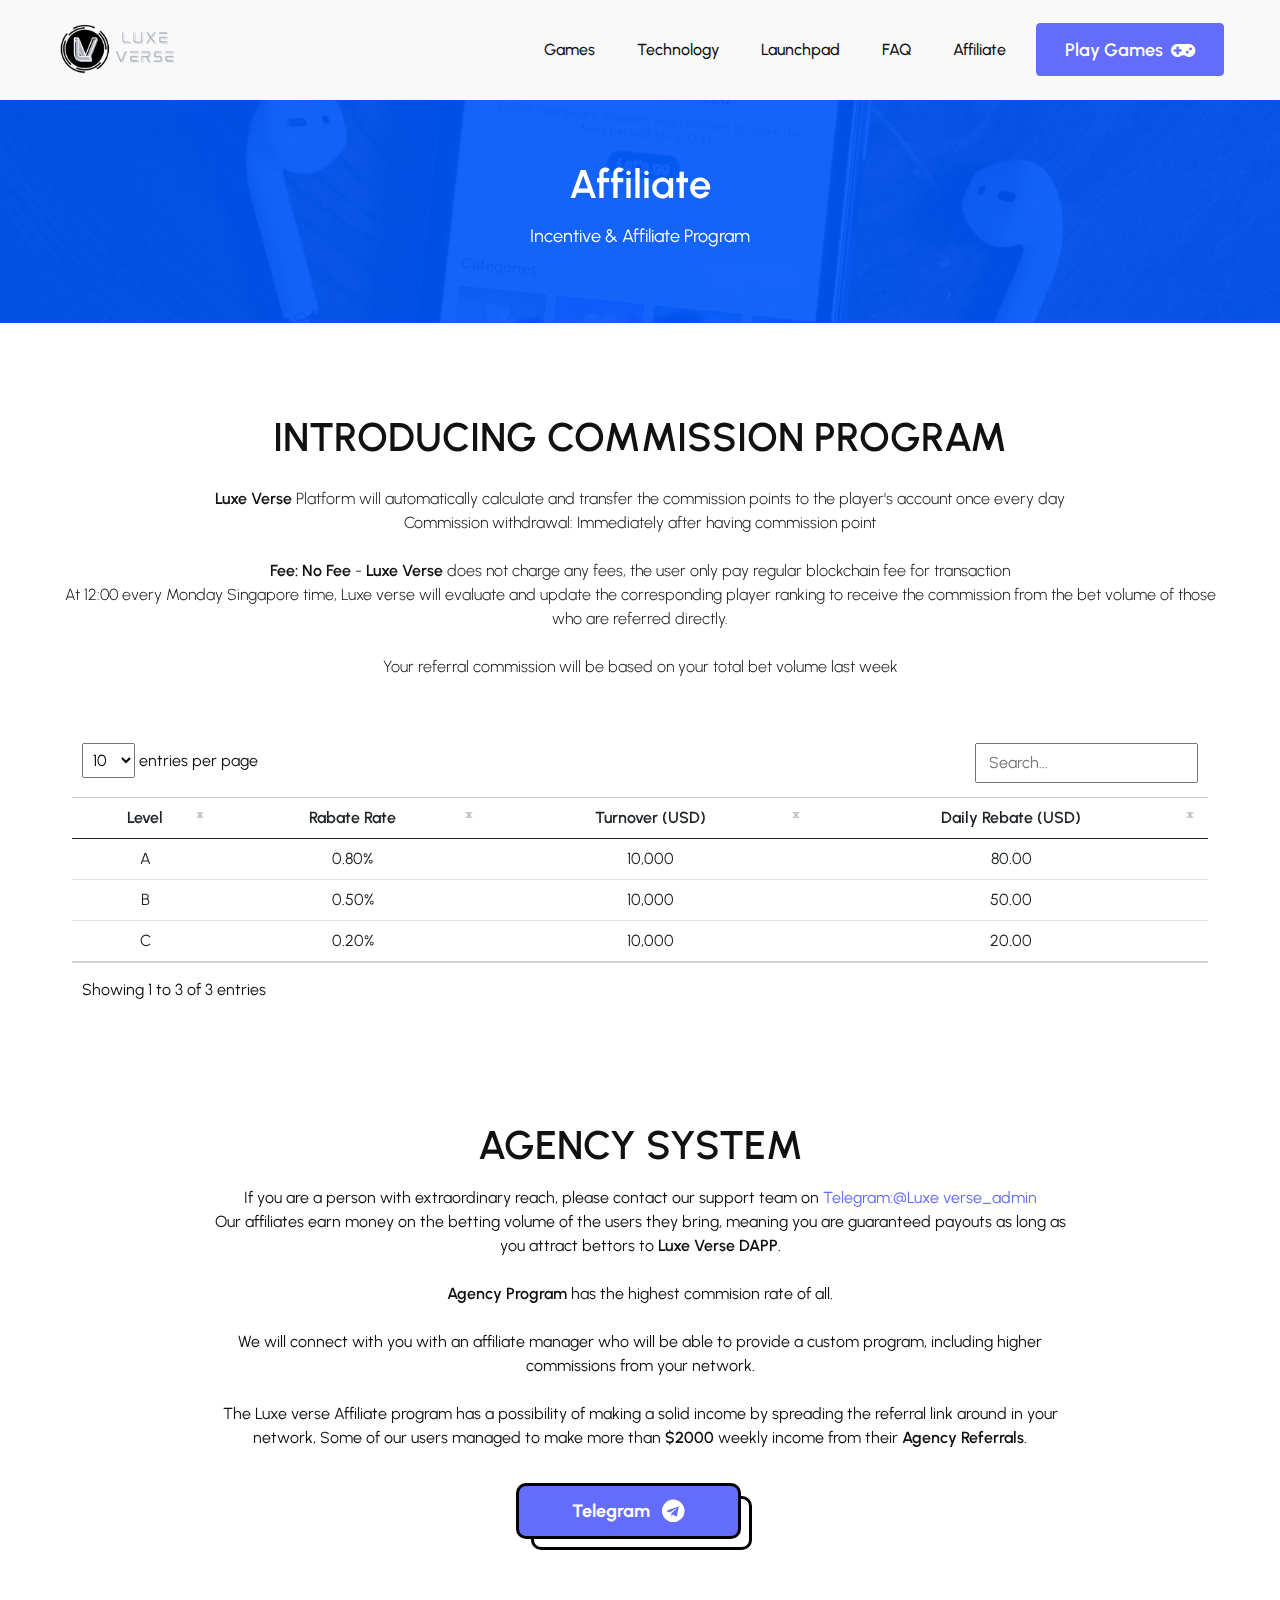
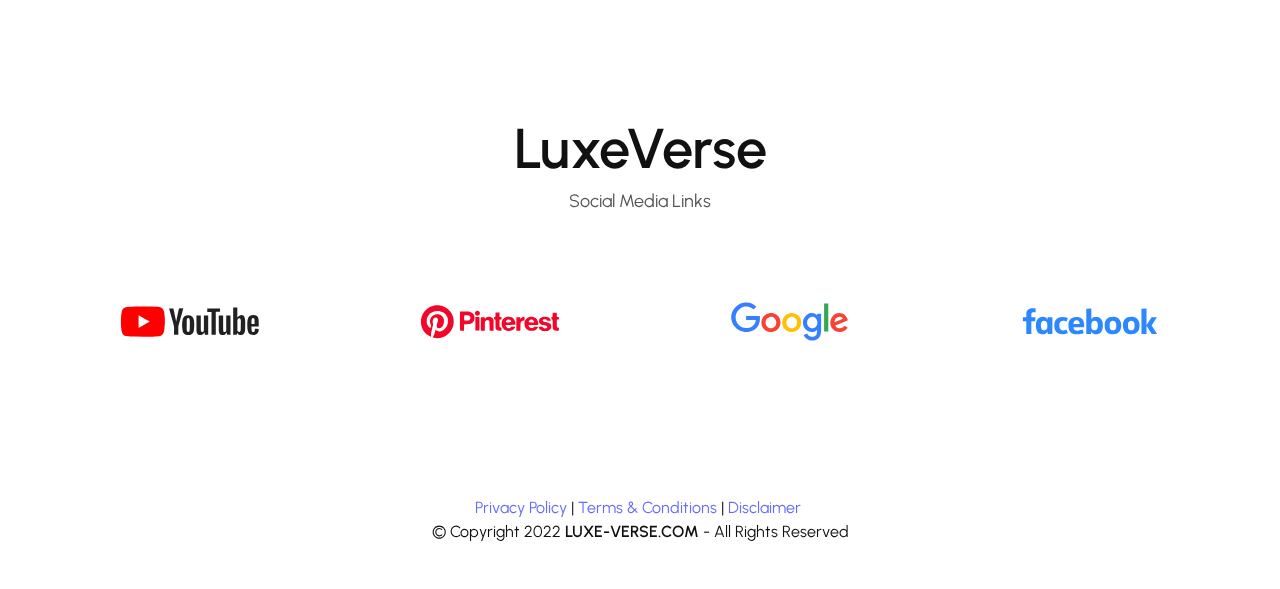
==== commit 5c156bb8: "create github pages" ====
--- a/affiliate.html
+++ b/affiliate.html
@@ -10,13 +10,12 @@
   <meta name="description" content="Our leading decentralised cryptocurrency gaming platform is the world’s safest, fairest and most secure. - LUXE-VERSE">
   
   
-  <title>Affiliate  | LUXE-VERSE</title>
+  <title>Affiliate | LUXE-VERSE</title>
   <link rel="stylesheet" href="assets/FontAwesome/css/font-awesome.css">
   <link rel="stylesheet" href="assets/bootstrap/css/bootstrap.min.css">
   <link rel="stylesheet" href="assets/bootstrap/css/bootstrap-grid.min.css">
   <link rel="stylesheet" href="assets/bootstrap/css/bootstrap-reboot.min.css">
   <link rel="stylesheet" href="assets/parallax/jarallax.css">
-  <link rel="stylesheet" href="assets/animatecss/animate.css">
   <link rel="stylesheet" href="assets/dropdown/css/style.css">
   <link rel="stylesheet" href="assets/datatables/vanilla-dataTables.min.css">
   <link rel="stylesheet" href="assets/socicon/css/styles.css">
@@ -33,7 +32,7 @@
 </head>
 <body>
   
-  <section data-bs-version="5.1" class="menu menu1 cid-t5qUzijJnR" once="menu" id="menu01-14">
+  <section data-bs-version="5.1" class="menu menu1 cid-t5tLWTjQA2" once="menu" id="menu01-23">
     
     <nav class="navbar navbar-dropdown navbar-fixed-top navbar-expand-lg">
         <div class="container">
@@ -54,18 +53,18 @@
                 </div>
             </button>
             <div class="collapse navbar-collapse" id="navbarSupportedContent">
-                <ul class="navbar-nav nav-dropdown" data-app-modern-menu="true"><li class="nav-item"><a class="nav-link link text-black display-7" href="#" aria-expanded="false">Games</a></li>
+                <ul class="navbar-nav nav-dropdown" data-app-modern-menu="true"><li class="nav-item"><a class="nav-link link text-black text-primary display-7" href="index.html" aria-expanded="false">Games</a></li>
                     <li class="nav-item"><a class="nav-link link text-black text-primary display-7" href="technology.html">Technology</a></li>
                     <li class="nav-item"><a class="nav-link link text-black text-primary display-7" href="launchpad.html">Launchpad</a>
                     </li><li class="nav-item"><a class="nav-link link text-black text-primary display-7" href="faq.html">FAQ</a></li><li class="nav-item"><a class="nav-link link text-black text-primary display-7" href="affiliate.html">Affiliate</a></li></ul>
                 
-                <div class="navbar-buttons align-right mbr-section-btn"><a class="btn btn-primary display-4" href="#"><span class="fa fa-gamepad mbr-iconfont mbr-iconfont-btn"></span>Play Games</a></div>
+                <div class="navbar-buttons align-right mbr-section-btn"><a class="btn btn-primary display-4" href="#" target="_blank"><span class="fa fa-gamepad mbr-iconfont mbr-iconfont-btn"></span>Play Games</a></div>
             </div>
         </div>
     </nav>
 </section>
 
-<section data-bs-version="5.1" class="header10 cid-t5qYNqCJRO mbr-parallax-background" id="header10-1n">
+<section data-bs-version="5.1" class="header10 cid-t5tLWUac7Z mbr-parallax-background" id="header10-24">
 
     
 
@@ -85,18 +84,18 @@
     </div>
 </section>
 
-<section data-bs-version="5.1" class="section-table table1 agencym4_table1 cid-t5qZdLGD5t" id="table1-1o">
+<section data-bs-version="5.1" class="section-table table1 agencym4_table1 cid-t5tN6t78z6" id="table1-2d">
 
 	
 
 	
 
 	<div class="container container-table">
-		<h2 class="mbr-section-title mbr-fonts-style align-center pb-3 display-2">INTRODUCING COMMISSION PROGRAM</h2>
+		<h2 class="mbr-section-title mbr-fonts-style align-center pb-3 display-2"><strong>INTRODUCING COMMISSION PROGRAM</strong></h2>
 		<h3 class="mbr-section-subtitle mbr-fonts-style align-center pb-5 mbr-light display-7"><strong>Luxe Verse</strong> Platform will automatically calculate and transfer the commission points to the player's account once every day
 <div>
 </div><div>Commission withdrawal: Immediately after having commission point</div><br><div>
-</div><div>Fee: No Fee - Luxe verse does not charge any fees, the user only pay regular blockchain fee for transaction
+</div><div><strong>Fee: No Fee</strong> - <strong>Luxe Verse</strong> does not charge any fees, the user only pay regular blockchain fee for transaction
 </div><div>At 12:00 every Monday Singapore time, Luxe verse will evaluate and update the corresponding player ranking to receive the commission from the bet volume of those who are referred directly.</div><br><div>
 </div><div>Your referral commission will be based on your total bet volume last week</div><div>
 </div><div>
@@ -137,33 +136,33 @@
 							
 						<td class="body-item mbr-fonts-style display-7">C</td><td class="body-item mbr-fonts-style display-7">0.20%</td><td class="body-item mbr-fonts-style display-7">10,000</td><td class="body-item mbr-fonts-style display-7">20.00</td></tr></tbody>
 				</table>
-                </div><div><br>NOTE: This only applies to the users you bring, the referals made by your referred users is not affected to this calculation.
-AGENCY SYSTEM</div><br><div>
+                </div><br><div>
 
 			</div>
 		</div>
 	</div>
 </section>
 
-<section data-bs-version="5.1" class="content1 cid-t5r1ueDgc1" id="content1-1s">
+<section data-bs-version="5.1" class="content1 cid-t5tUbQ7jF9" id="content1-2g">
     
     
     <div class="container">
         <div class="row justify-content-center">
-            <div class="title col-md-12 col-lg-12">
-                <h3 class="mbr-section-title mbr-fonts-style align-center display-2">AGENCY SYSTEM</h3>
-                <h4 class="mbr-section-subtitle align-center mbr-fonts-style mt-3 display-7">If you are a person with extraordinary reach, please contact our support team on <a href="#" class="text-primary" target="_blank">Telegram:@Luxe verse_admin</a>
-<div>Our affiliates earn money on the betting volume of the users they bring, meaning you are guaranteed payouts as long as you attract bettors to Luxe verse DAPP.
-</div><div>Agency Program has the highest commision rate of all.</div><br><div>
-</div><div>We will connect with you with an affiliate manager who will be able to provide a custom program, including higher commissions from your network.
-</div><div>The Luxe verse Affiliate program has a possibility of making a solid income by spreading the referral link around in your network, Some of our users managed to make more than $2000 weekly income from their Agency Referrals.</div></h4>
-                <div class="mbr-section-btn align-center mt-4"><a class="btn me-4 ms-0 btn-primary display-4" href="#"><span class="fa fa-telegram mbr-iconfont mbr-iconfont-btn"></span>Telegram</a></div>
-            </div>
-        </div>
-    </div>
-</section>
-
-<section data-bs-version="5.1" class="header9 cid-t5qUzonyD5" id="header9-1a">
+            <div class="title col-md-12 col-lg-9">
+                <h3 class="mbr-section-title mbr-fonts-style align-center display-2"><strong>AGENCY SYSTEM</strong></h3>
+                <h4 class="mbr-section-subtitle align-center mbr-fonts-style mt-3 display-7">If you are a person with extraordinary reach, please contact our support team on <a href="#" class="text-primary">Telegram:@Luxe verse_admin</a>
+<div>Our affiliates earn money on the betting volume of the users they bring, meaning you are guaranteed payouts as long as you attract bettors to <strong>Luxe Verse DAPP</strong>.</div><br><div>
+</div><div><strong>Agency Program</strong> has the highest commision rate of all.</div><br><div>
+</div><div>We will connect with you with an affiliate manager who will be able to provide a custom program, including higher commissions from your network.</div><br><div>
+</div><div>The Luxe verse Affiliate program has a possibility of making a solid income by spreading the referral link around in your network, Some of our users managed to make more than <strong>$2000</strong> weekly income from their <strong>Agency Referrals</strong>.</div><div>
+</div></h4>
+                <div class="mbr-section-btn align-center mt-4"><a class="btn me-4 ms-0 btn-primary display-4" href="#"><span class="fa fa-telegram mbr-iconfont mbr-iconfont-btn"></span>Telegram&nbsp;</a></div>
+            </div>
+        </div>
+    </div>
+</section>
+
+<section data-bs-version="5.1" class="header9 cid-t5tLWVUVj4" id="header9-26">
 
     
 
@@ -185,7 +184,7 @@
     </div>
 </section>
 
-<section data-bs-version="5.1" class="features7 cid-t5qUzpdToe" id="features7-1b">
+<section data-bs-version="5.1" class="features7 cid-t5tLWWBdEY" id="features7-27">
     
 
     
@@ -214,7 +213,7 @@
     </div>
 </section>
 
-<section data-bs-version="5.1" class="footer2 cid-t5qUzq2Xae" once="footers" id="afooter2-1c">
+<section data-bs-version="5.1" class="footer2 cid-t5tLWXoUfJ" once="footers" id="afooter2-28">
 
     
 
@@ -241,7 +240,6 @@
   
   
   
-  <input name="animation" type="hidden">
-  
+
 </body>
 </html>--- a/assets/mobirise/css/mbr-additional.css
+++ b/assets/mobirise/css/mbr-additional.css
@@ -1,6 +1,3 @@
-.btn {
-  border-width: 2px;
-}
 body {
   font-family: Urbanist;
 }
@@ -292,7 +289,7 @@
 .btn-primary-outline,
 .btn-primary-outline:active {
   background-color: transparent !important;
-  border-color: #646cfc;
+  border-color: transparent;
   color: #646cfc;
 }
 .btn-primary-outline:hover,
@@ -301,7 +298,7 @@
 .btn-primary-outline.active {
   color: #0f1bfa !important;
   background-color: transparent!important;
-  border-color: #0f1bfa !important;
+  border-color: transparent!important;
   box-shadow: none!important;
 }
 .btn-primary-outline.disabled,
@@ -313,7 +310,7 @@
 .btn-secondary-outline,
 .btn-secondary-outline:active {
   background-color: transparent !important;
-  border-color: #555555;
+  border-color: transparent;
   color: #555555;
 }
 .btn-secondary-outline:hover,
@@ -322,7 +319,7 @@
 .btn-secondary-outline.active {
   color: #2a2a2a !important;
   background-color: transparent!important;
-  border-color: #2a2a2a !important;
+  border-color: transparent!important;
   box-shadow: none!important;
 }
 .btn-secondary-outline.disabled,
@@ -334,7 +331,7 @@
 .btn-info-outline,
 .btn-info-outline:active {
   background-color: transparent !important;
-  border-color: #b4b8ff;
+  border-color: transparent;
   color: #b4b8ff;
 }
 .btn-info-outline:hover,
@@ -343,7 +340,7 @@
 .btn-info-outline.active {
   color: #5d66ff !important;
   background-color: transparent!important;
-  border-color: #5d66ff !important;
+  border-color: transparent!important;
   box-shadow: none!important;
 }
 .btn-info-outline.disabled,
@@ -355,7 +352,7 @@
 .btn-success-outline,
 .btn-success-outline:active {
   background-color: transparent !important;
-  border-color: #40b0bf;
+  border-color: transparent;
   color: #40b0bf;
 }
 .btn-success-outline:hover,
@@ -364,7 +361,7 @@
 .btn-success-outline.active {
   color: #2a747e !important;
   background-color: transparent!important;
-  border-color: #2a747e !important;
+  border-color: transparent!important;
   box-shadow: none!important;
 }
 .btn-success-outline.disabled,
@@ -376,7 +373,7 @@
 .btn-warning-outline,
 .btn-warning-outline:active {
   background-color: transparent !important;
-  border-color: #ffdd0f;
+  border-color: transparent;
   color: #ffdd0f;
 }
 .btn-warning-outline:hover,
@@ -385,7 +382,7 @@
 .btn-warning-outline.active {
   color: #b79d00 !important;
   background-color: transparent!important;
-  border-color: #b79d00 !important;
+  border-color: transparent!important;
   box-shadow: none!important;
 }
 .btn-warning-outline.disabled,
@@ -397,7 +394,7 @@
 .btn-danger-outline,
 .btn-danger-outline:active {
   background-color: transparent !important;
-  border-color: #a28b00;
+  border-color: transparent;
   color: #a28b00;
 }
 .btn-danger-outline:hover,
@@ -406,7 +403,7 @@
 .btn-danger-outline.active {
   color: #4b4100 !important;
   background-color: transparent!important;
-  border-color: #4b4100 !important;
+  border-color: transparent!important;
   box-shadow: none!important;
 }
 .btn-danger-outline.disabled,
@@ -418,7 +415,7 @@
 .btn-black-outline,
 .btn-black-outline:active {
   background-color: transparent !important;
-  border-color: #111111;
+  border-color: transparent;
   color: #111111;
 }
 .btn-black-outline:hover,
@@ -427,7 +424,7 @@
 .btn-black-outline.active {
   color: #000000 !important;
   background-color: transparent!important;
-  border-color: #000000 !important;
+  border-color: transparent!important;
   box-shadow: none!important;
 }
 .btn-black-outline.disabled,
@@ -439,7 +436,7 @@
 .btn-white-outline,
 .btn-white-outline:active {
   background-color: transparent !important;
-  border-color: #fafafa;
+  border-color: transparent;
   color: #fafafa;
 }
 .btn-white-outline:hover,
@@ -448,7 +445,7 @@
 .btn-white-outline.active {
   color: #cfcfcf !important;
   background-color: transparent!important;
-  border-color: #cfcfcf !important;
+  border-color: transparent!important;
   box-shadow: none!important;
 }
 .btn-white-outline.disabled,
@@ -552,12 +549,6 @@
 .alert-danger {
   background-color: #a28b00;
 }
-.mbr-section-btn a.btn:not(.btn-form) {
-  border-radius: 100px;
-}
-.mbr-gallery-filter li a {
-  border-radius: 100px !important;
-}
 .mbr-gallery-filter li.active .btn {
   background-color: #646cfc;
   border-color: #646cfc;
@@ -565,9 +556,6 @@
 }
 .mbr-gallery-filter li.active .btn:focus {
   box-shadow: none;
-}
-.nav-tabs .nav-link {
-  border-radius: 100px !important;
 }
 a,
 a:hover {
@@ -624,19 +612,6 @@
   border-color: #646cfc;
 }
 /* Forms */
-.mbr-form .input-group-btn a.btn {
-  border-radius: 100px !important;
-}
-.mbr-form .input-group-btn a.btn:hover {
-  box-shadow: 0 10px 40px 0 rgba(0, 0, 0, 0.2);
-}
-.mbr-form .input-group-btn button[type="submit"] {
-  border-radius: 100px !important;
-  padding: 1rem 3rem;
-}
-.mbr-form .input-group-btn button[type="submit"]:hover {
-  box-shadow: 0 10px 40px 0 rgba(0, 0, 0, 0.2);
-}
 .jq-selectbox li:hover,
 .jq-selectbox li.selected {
   background-color: #646cfc;
@@ -2177,82 +2152,78 @@
   margin-bottom: 0;
   margin-top: 12px;
 }
-.cid-t5qVxolma3 {
+.cid-t5r4evw6sg {
   padding-top: 6rem;
   padding-bottom: 6rem;
   background-color: #ffffff;
 }
-.cid-t5qVxolma3 .row {
-  align-items: center;
+.cid-t5r4evw6sg .row {
+  flex-direction: row-reverse;
+}
+.cid-t5r4evw6sg .row {
+  align-items: center;
+}
+.cid-t5r4evw6sg .image-wrapper {
+  padding: 1rem;
 }
 @media (max-width: 991px) {
-  .cid-t5qVxolma3 .image-wrapper {
-    display: none;
-  }
-}
-.cid-t5qVxolma3 .text-wrapper {
+  .cid-t5r4evw6sg .image-wrapper {
+    padding: 2rem 1rem 1rem;
+  }
+}
+.cid-t5r4evw6sg .text-wrapper {
   display: flex;
   flex-direction: column;
   align-items: flex-start;
 }
-.cid-t5qVxolma3 .label-text {
-  width: 100%;
-  padding: 9px 0;
+@media (min-width: 992px) {
+  .cid-t5r4evw6sg .text-wrapper {
+    padding-right: 84px;
+    padding-left: 84px;
+    padding-right: 0;
+  }
+}
+.cid-t5r4evw6sg .label-text {
+  width: 100%;
+  color: #0057fc;
+}
+.cid-t5r4evw6sg .mbr-section-title {
   margin-bottom: 12px;
 }
-.cid-t5qVxolma3 .label {
-  padding: 9px 18px;
-  background: #ffdd0f;
-  border-radius: 20px;
-}
-.cid-t5qVxolma3 .mbr-section-title {
+.cid-t5r4evw6sg .mbr-text {
+  color: #555555;
+  width: 100%;
   margin-bottom: 12px;
 }
-.cid-t5qVxolma3 .mbr-text {
-  color: #555555;
-  width: 100%;
-  margin-bottom: 22px;
-}
-.cid-t5qVxolma3 .link-wrap {
-  margin-top: 18px;
+.cid-t5r4evw6sg .item {
+  display: flex;
+  align-items: center;
+  margin: 12px 0;
+}
+.cid-t5r4evw6sg .icon-box {
+  background: #0057fc;
+  width: 30px;
+  min-width: 30px;
+  height: 30px;
+  border-radius: 50%;
+  margin-right: 1rem;
+  display: flex;
+  justify-content: center;
+  align-items: center;
+}
+.cid-t5r4evw6sg .mbr-iconfont {
+  font-size: 15px;
+  color: #ffffff;
+}
+.cid-t5r4evw6sg .btn-container {
   width: 100%;
 }
 @media (max-width: 575px) {
-  .cid-t5qVxolma3 .link-wrap {
-    display: flex;
-    justify-content: center;
-  }
-}
-.cid-t5qVxolma3 .link-wrap a {
-  position: relative;
-  padding: 0 !important;
-}
-.cid-t5qVxolma3 .link-wrap a:hover:before {
-  transform: scaleX(1);
-  transform-origin: left center;
-}
-.cid-t5qVxolma3 .link-wrap a:before {
-  content: '';
-  position: absolute;
-  color: currentColor;
-  left: 0;
-  top: 100%;
-  width: 100%;
-  border-top-width: 1px;
-  border-top-style: solid;
-  transform: scaleX(0);
-  transform-origin: right center;
-  transition: transform 0.25s cubic-bezier(0.785, 0.135, 0.15, 0.86);
-}
-.cid-t5qVxolma3 .btn-container {
-  width: 100%;
-}
-@media (max-width: 575px) {
-  .cid-t5qVxolma3 .mbr-section-btn {
+  .cid-t5r4evw6sg .mbr-section-btn {
     display: flex;
     flex-wrap: wrap;
   }
-  .cid-t5qVxolma3 .mbr-section-btn .btn {
+  .cid-t5r4evw6sg .mbr-section-btn .btn {
     width: 100%;
   }
 }
@@ -2262,9 +2233,6 @@
   background-color: #ffffff;
 }
 .cid-t5qVxTOuko .row {
-  flex-direction: row-reverse;
-}
-.cid-t5qVxTOuko .row {
   align-items: center;
 }
 .cid-t5qVxTOuko .image-wrapper {
@@ -2283,8 +2251,6 @@
 @media (min-width: 992px) {
   .cid-t5qVxTOuko .text-wrapper {
     padding-right: 84px;
-    padding-left: 84px;
-    padding-right: 0;
   }
 }
 .cid-t5qVxTOuko .label-text {
@@ -2331,82 +2297,78 @@
     width: 100%;
   }
 }
-.cid-t5qVAyz2ZE {
+.cid-t5r4fbdc98 {
   padding-top: 6rem;
   padding-bottom: 6rem;
   background-color: #ffffff;
 }
-.cid-t5qVAyz2ZE .row {
-  align-items: center;
+.cid-t5r4fbdc98 .row {
+  flex-direction: row-reverse;
+}
+.cid-t5r4fbdc98 .row {
+  align-items: center;
+}
+.cid-t5r4fbdc98 .image-wrapper {
+  padding: 1rem;
 }
 @media (max-width: 991px) {
-  .cid-t5qVAyz2ZE .image-wrapper {
-    display: none;
-  }
-}
-.cid-t5qVAyz2ZE .text-wrapper {
+  .cid-t5r4fbdc98 .image-wrapper {
+    padding: 2rem 1rem 1rem;
+  }
+}
+.cid-t5r4fbdc98 .text-wrapper {
   display: flex;
   flex-direction: column;
   align-items: flex-start;
 }
-.cid-t5qVAyz2ZE .label-text {
-  width: 100%;
-  padding: 9px 0;
+@media (min-width: 992px) {
+  .cid-t5r4fbdc98 .text-wrapper {
+    padding-right: 84px;
+    padding-left: 84px;
+    padding-right: 0;
+  }
+}
+.cid-t5r4fbdc98 .label-text {
+  width: 100%;
+  color: #0057fc;
+}
+.cid-t5r4fbdc98 .mbr-section-title {
   margin-bottom: 12px;
 }
-.cid-t5qVAyz2ZE .label {
-  padding: 9px 18px;
-  background: #ffdd0f;
-  border-radius: 20px;
-}
-.cid-t5qVAyz2ZE .mbr-section-title {
+.cid-t5r4fbdc98 .mbr-text {
+  color: #555555;
+  width: 100%;
   margin-bottom: 12px;
 }
-.cid-t5qVAyz2ZE .mbr-text {
-  color: #555555;
-  width: 100%;
-  margin-bottom: 22px;
-}
-.cid-t5qVAyz2ZE .link-wrap {
-  margin-top: 18px;
+.cid-t5r4fbdc98 .item {
+  display: flex;
+  align-items: center;
+  margin: 12px 0;
+}
+.cid-t5r4fbdc98 .icon-box {
+  background: #0057fc;
+  width: 30px;
+  min-width: 30px;
+  height: 30px;
+  border-radius: 50%;
+  margin-right: 1rem;
+  display: flex;
+  justify-content: center;
+  align-items: center;
+}
+.cid-t5r4fbdc98 .mbr-iconfont {
+  font-size: 15px;
+  color: #ffffff;
+}
+.cid-t5r4fbdc98 .btn-container {
   width: 100%;
 }
 @media (max-width: 575px) {
-  .cid-t5qVAyz2ZE .link-wrap {
-    display: flex;
-    justify-content: center;
-  }
-}
-.cid-t5qVAyz2ZE .link-wrap a {
-  position: relative;
-  padding: 0 !important;
-}
-.cid-t5qVAyz2ZE .link-wrap a:hover:before {
-  transform: scaleX(1);
-  transform-origin: left center;
-}
-.cid-t5qVAyz2ZE .link-wrap a:before {
-  content: '';
-  position: absolute;
-  color: currentColor;
-  left: 0;
-  top: 100%;
-  width: 100%;
-  border-top-width: 1px;
-  border-top-style: solid;
-  transform: scaleX(0);
-  transform-origin: right center;
-  transition: transform 0.25s cubic-bezier(0.785, 0.135, 0.15, 0.86);
-}
-.cid-t5qVAyz2ZE .btn-container {
-  width: 100%;
-}
-@media (max-width: 575px) {
-  .cid-t5qVAyz2ZE .mbr-section-btn {
+  .cid-t5r4fbdc98 .mbr-section-btn {
     display: flex;
     flex-wrap: wrap;
   }
-  .cid-t5qVAyz2ZE .mbr-section-btn .btn {
+  .cid-t5r4fbdc98 .mbr-section-btn .btn {
     width: 100%;
   }
 }
@@ -3592,32 +3554,32 @@
 .cid-t5qUrjhCIL .mbr-text {
   color: #111111;
 }
-.cid-t5qUzijJnR {
+.cid-t5tLWTjQA2 {
   z-index: 1000;
   width: 100%;
 }
 @media (min-width: 992px) {
-  .cid-t5qUzijJnR .mbr-section-btn {
+  .cid-t5tLWTjQA2 .mbr-section-btn {
     margin-right: -0.6rem;
   }
 }
 @media (max-width: 992px) {
-  .cid-t5qUzijJnR .align-right {
+  .cid-t5tLWTjQA2 .align-right {
     text-align: center;
   }
 }
 @media (max-width: 767px) {
-  .cid-t5qUzijJnR .navbar-dropdown {
+  .cid-t5tLWTjQA2 .navbar-dropdown {
     padding: 0 1rem;
   }
 }
-.cid-t5qUzijJnR .navbar-caption {
+.cid-t5tLWTjQA2 .navbar-caption {
   font-weight: 500;
 }
-.cid-t5qUzijJnR nav.navbar {
+.cid-t5tLWTjQA2 nav.navbar {
   position: fixed;
 }
-.cid-t5qUzijJnR .dropdown-item:before {
+.cid-t5tLWTjQA2 .dropdown-item:before {
   font-family: Moririse2 !important;
   content: "\e966";
   display: inline-block;
@@ -3634,120 +3596,120 @@
   transform: scale(0, 1);
   transition: all 0.25s ease-in-out;
 }
-.cid-t5qUzijJnR .dropdown-menu {
+.cid-t5tLWTjQA2 .dropdown-menu {
   padding: 0;
   border-radius: 4px;
   box-shadow: 0 1px 3px 0 rgba(0, 0, 0, 0.1);
 }
-.cid-t5qUzijJnR .dropdown-item {
+.cid-t5tLWTjQA2 .dropdown-item {
   border-bottom: 1px solid #e6e6e6;
 }
-.cid-t5qUzijJnR .dropdown-item:hover,
-.cid-t5qUzijJnR .dropdown-item:focus {
+.cid-t5tLWTjQA2 .dropdown-item:hover,
+.cid-t5tLWTjQA2 .dropdown-item:focus {
   background: #646cfc !important;
   color: white !important;
 }
-.cid-t5qUzijJnR .dropdown-item:first-child {
+.cid-t5tLWTjQA2 .dropdown-item:first-child {
   border-top-left-radius: 4px;
   border-top-right-radius: 4px;
 }
-.cid-t5qUzijJnR .dropdown-item:last-child {
+.cid-t5tLWTjQA2 .dropdown-item:last-child {
   border-bottom: none;
   border-bottom-left-radius: 4px;
   border-bottom-right-radius: 4px;
 }
-.cid-t5qUzijJnR .nav-dropdown .link {
+.cid-t5tLWTjQA2 .nav-dropdown .link {
   padding: 0 0.3em !important;
   margin: 0.667em 1em !important;
 }
-.cid-t5qUzijJnR .nav-dropdown .link.dropdown-toggle::after {
+.cid-t5tLWTjQA2 .nav-dropdown .link.dropdown-toggle::after {
   margin-left: 0.5rem;
   margin-top: 0.2rem;
 }
-.cid-t5qUzijJnR .nav-link {
+.cid-t5tLWTjQA2 .nav-link {
   position: relative;
 }
-.cid-t5qUzijJnR .container {
+.cid-t5tLWTjQA2 .container {
   display: flex;
   margin: auto;
 }
-.cid-t5qUzijJnR .iconfont-wrapper {
+.cid-t5tLWTjQA2 .iconfont-wrapper {
   color: #000000 !important;
   font-size: 1.5rem;
   padding: 0 0.25rem;
 }
-.cid-t5qUzijJnR .dropdown-menu,
-.cid-t5qUzijJnR .navbar.opened {
+.cid-t5tLWTjQA2 .dropdown-menu,
+.cid-t5tLWTjQA2 .navbar.opened {
   background: #f9f9f9 !important;
 }
-.cid-t5qUzijJnR .nav-item:focus,
-.cid-t5qUzijJnR .nav-link:focus {
+.cid-t5tLWTjQA2 .nav-item:focus,
+.cid-t5tLWTjQA2 .nav-link:focus {
   outline: none;
 }
-.cid-t5qUzijJnR .dropdown .dropdown-menu .dropdown-item {
+.cid-t5tLWTjQA2 .dropdown .dropdown-menu .dropdown-item {
   width: auto;
   transition: all 0.25s ease-in-out;
 }
-.cid-t5qUzijJnR .dropdown .dropdown-menu .dropdown-item::after {
+.cid-t5tLWTjQA2 .dropdown .dropdown-menu .dropdown-item::after {
   right: 0.5rem;
 }
-.cid-t5qUzijJnR .dropdown .dropdown-menu .dropdown-item .mbr-iconfont {
+.cid-t5tLWTjQA2 .dropdown .dropdown-menu .dropdown-item .mbr-iconfont {
   margin-right: 0.5rem;
   vertical-align: sub;
 }
-.cid-t5qUzijJnR .dropdown .dropdown-menu .dropdown-item .mbr-iconfont:before {
+.cid-t5tLWTjQA2 .dropdown .dropdown-menu .dropdown-item .mbr-iconfont:before {
   display: inline-block;
   transform: scale(1, 1);
   transition: all 0.25s ease-in-out;
 }
-.cid-t5qUzijJnR .collapsed .dropdown-menu .dropdown-item:before {
+.cid-t5tLWTjQA2 .collapsed .dropdown-menu .dropdown-item:before {
   display: none;
 }
-.cid-t5qUzijJnR .collapsed .dropdown .dropdown-menu .dropdown-item {
+.cid-t5tLWTjQA2 .collapsed .dropdown .dropdown-menu .dropdown-item {
   padding: 0.235em 1.5em 0.235em 1.5em !important;
   transition: none;
   margin: 0 !important;
 }
-.cid-t5qUzijJnR .navbar {
+.cid-t5tLWTjQA2 .navbar {
   min-height: 100px;
   transition: all 0.3s;
   border-bottom: 1px solid transparent;
   background: #f9f9f9;
 }
-.cid-t5qUzijJnR .navbar.opened {
+.cid-t5tLWTjQA2 .navbar.opened {
   transition: all 0.3s;
 }
-.cid-t5qUzijJnR .navbar .dropdown-item {
+.cid-t5tLWTjQA2 .navbar .dropdown-item {
   padding: 0.5rem 1.8rem;
 }
-.cid-t5qUzijJnR .navbar .navbar-logo img {
+.cid-t5tLWTjQA2 .navbar .navbar-logo img {
   width: auto;
 }
-.cid-t5qUzijJnR .navbar .navbar-collapse {
+.cid-t5tLWTjQA2 .navbar .navbar-collapse {
   justify-content: flex-end;
   z-index: 1;
 }
-.cid-t5qUzijJnR .navbar.collapsed {
+.cid-t5tLWTjQA2 .navbar.collapsed {
   justify-content: center;
 }
-.cid-t5qUzijJnR .navbar.collapsed .nav-item .nav-link::before {
+.cid-t5tLWTjQA2 .navbar.collapsed .nav-item .nav-link::before {
   display: none;
 }
-.cid-t5qUzijJnR .navbar.collapsed.opened .dropdown-menu {
+.cid-t5tLWTjQA2 .navbar.collapsed.opened .dropdown-menu {
   top: 0;
 }
 @media (min-width: 992px) {
-  .cid-t5qUzijJnR .navbar.collapsed.opened:not(.navbar-short) .navbar-collapse {
+  .cid-t5tLWTjQA2 .navbar.collapsed.opened:not(.navbar-short) .navbar-collapse {
     max-height: calc(98.5vh - 4.1rem);
   }
 }
-.cid-t5qUzijJnR .navbar.collapsed .dropdown-menu .dropdown-submenu {
+.cid-t5tLWTjQA2 .navbar.collapsed .dropdown-menu .dropdown-submenu {
   left: 0 !important;
 }
-.cid-t5qUzijJnR .navbar.collapsed .dropdown-menu .dropdown-item:after {
+.cid-t5tLWTjQA2 .navbar.collapsed .dropdown-menu .dropdown-item:after {
   right: auto;
 }
-.cid-t5qUzijJnR .navbar.collapsed .dropdown-menu .dropdown-toggle[data-toggle="dropdown-submenu"]:after {
+.cid-t5tLWTjQA2 .navbar.collapsed .dropdown-menu .dropdown-toggle[data-toggle="dropdown-submenu"]:after {
   margin-left: 0.5rem;
   margin-top: 0.2rem;
   border-top: 0.35em solid;
@@ -3756,33 +3718,33 @@
   border-bottom: 0;
   top: 41%;
 }
-.cid-t5qUzijJnR .navbar.collapsed ul.navbar-nav li {
+.cid-t5tLWTjQA2 .navbar.collapsed ul.navbar-nav li {
   margin: auto;
 }
-.cid-t5qUzijJnR .navbar.collapsed .dropdown-menu .dropdown-item {
+.cid-t5tLWTjQA2 .navbar.collapsed .dropdown-menu .dropdown-item {
   padding: 0.25rem 1.5rem;
   text-align: center;
 }
-.cid-t5qUzijJnR .navbar.collapsed .icons-menu {
+.cid-t5tLWTjQA2 .navbar.collapsed .icons-menu {
   padding-left: 0;
   padding-right: 0;
   padding-top: 0.5rem;
   padding-bottom: 0.5rem;
 }
 @media (max-width: 991px) {
-  .cid-t5qUzijJnR .navbar .nav-item .nav-link::before {
+  .cid-t5tLWTjQA2 .navbar .nav-item .nav-link::before {
     display: none;
   }
-  .cid-t5qUzijJnR .navbar.opened .dropdown-menu {
+  .cid-t5tLWTjQA2 .navbar.opened .dropdown-menu {
     top: 0;
   }
-  .cid-t5qUzijJnR .navbar .dropdown-menu .dropdown-submenu {
+  .cid-t5tLWTjQA2 .navbar .dropdown-menu .dropdown-submenu {
     left: 0 !important;
   }
-  .cid-t5qUzijJnR .navbar .dropdown-menu .dropdown-item:after {
+  .cid-t5tLWTjQA2 .navbar .dropdown-menu .dropdown-item:after {
     right: auto;
   }
-  .cid-t5qUzijJnR .navbar .dropdown-menu .dropdown-toggle[data-toggle="dropdown-submenu"]:after {
+  .cid-t5tLWTjQA2 .navbar .dropdown-menu .dropdown-toggle[data-toggle="dropdown-submenu"]:after {
     margin-left: 0.5rem;
     margin-top: 0.2rem;
     border-top: 0.35em solid;
@@ -3791,41 +3753,41 @@
     border-bottom: 0;
     top: 40%;
   }
-  .cid-t5qUzijJnR .navbar .navbar-logo img {
+  .cid-t5tLWTjQA2 .navbar .navbar-logo img {
     height: 3rem !important;
   }
-  .cid-t5qUzijJnR .navbar ul.navbar-nav li {
+  .cid-t5tLWTjQA2 .navbar ul.navbar-nav li {
     margin: auto;
   }
-  .cid-t5qUzijJnR .navbar .dropdown-menu .dropdown-item {
+  .cid-t5tLWTjQA2 .navbar .dropdown-menu .dropdown-item {
     padding: 0.25rem 1.5rem !important;
     text-align: center;
   }
-  .cid-t5qUzijJnR .navbar .navbar-brand {
+  .cid-t5tLWTjQA2 .navbar .navbar-brand {
     flex-shrink: initial;
     flex-basis: auto;
     word-break: break-word;
     padding-right: 2rem;
   }
-  .cid-t5qUzijJnR .navbar .navbar-toggler {
+  .cid-t5tLWTjQA2 .navbar .navbar-toggler {
     flex-basis: auto;
   }
-  .cid-t5qUzijJnR .navbar .icons-menu {
+  .cid-t5tLWTjQA2 .navbar .icons-menu {
     padding-top: 0.5rem;
     padding-bottom: 0.5rem;
   }
 }
-.cid-t5qUzijJnR .navbar.navbar-short {
+.cid-t5tLWTjQA2 .navbar.navbar-short {
   min-height: 80px;
 }
-.cid-t5qUzijJnR .navbar.navbar-short .navbar-logo img {
+.cid-t5tLWTjQA2 .navbar.navbar-short .navbar-logo img {
   height: 2.5rem !important;
 }
-.cid-t5qUzijJnR .navbar.navbar-short .navbar-brand {
+.cid-t5tLWTjQA2 .navbar.navbar-short .navbar-brand {
   min-height: 80px;
   padding: 0;
 }
-.cid-t5qUzijJnR .navbar-brand {
+.cid-t5tLWTjQA2 .navbar-brand {
   min-height: 70px;
   flex-shrink: 0;
   align-items: center;
@@ -3835,40 +3797,40 @@
   word-break: break-word;
   z-index: 1;
 }
-.cid-t5qUzijJnR .navbar-brand .navbar-caption {
+.cid-t5tLWTjQA2 .navbar-brand .navbar-caption {
   line-height: inherit !important;
 }
-.cid-t5qUzijJnR .navbar-brand .navbar-logo a {
+.cid-t5tLWTjQA2 .navbar-brand .navbar-logo a {
   outline: none;
 }
-.cid-t5qUzijJnR .dropdown-item.active,
-.cid-t5qUzijJnR .dropdown-item:active {
+.cid-t5tLWTjQA2 .dropdown-item.active,
+.cid-t5tLWTjQA2 .dropdown-item:active {
   background-color: transparent;
 }
-.cid-t5qUzijJnR .navbar-expand-lg .navbar-nav .nav-link {
+.cid-t5tLWTjQA2 .navbar-expand-lg .navbar-nav .nav-link {
   padding: 0;
 }
-.cid-t5qUzijJnR .nav-dropdown .link.dropdown-toggle {
+.cid-t5tLWTjQA2 .nav-dropdown .link.dropdown-toggle {
   margin-right: 1.667em;
 }
-.cid-t5qUzijJnR .nav-dropdown .link.dropdown-toggle[aria-expanded="true"] {
+.cid-t5tLWTjQA2 .nav-dropdown .link.dropdown-toggle[aria-expanded="true"] {
   margin-right: 0;
   padding: 0.667em 1.667em;
 }
-.cid-t5qUzijJnR .navbar.navbar-expand-lg .dropdown .dropdown-menu {
+.cid-t5tLWTjQA2 .navbar.navbar-expand-lg .dropdown .dropdown-menu {
   background: #f9f9f9;
 }
-.cid-t5qUzijJnR .navbar.navbar-expand-lg .dropdown .dropdown-menu .dropdown-submenu {
+.cid-t5tLWTjQA2 .navbar.navbar-expand-lg .dropdown .dropdown-menu .dropdown-submenu {
   margin: 0;
   left: 100%;
 }
-.cid-t5qUzijJnR .navbar .dropdown.open > .dropdown-menu {
+.cid-t5tLWTjQA2 .navbar .dropdown.open > .dropdown-menu {
   display: block;
 }
-.cid-t5qUzijJnR ul.navbar-nav {
+.cid-t5tLWTjQA2 ul.navbar-nav {
   flex-wrap: wrap;
 }
-.cid-t5qUzijJnR button.navbar-toggler {
+.cid-t5tLWTjQA2 button.navbar-toggler {
   outline: none;
   width: 31px;
   height: 20px;
@@ -3877,7 +3839,7 @@
   position: relative;
   align-self: center;
 }
-.cid-t5qUzijJnR button.navbar-toggler .hamburger span {
+.cid-t5tLWTjQA2 button.navbar-toggler .hamburger span {
   position: absolute;
   right: 0;
   width: 30px;
@@ -3885,53 +3847,53 @@
   border-right: 5px;
   background-color: #000000;
 }
-.cid-t5qUzijJnR button.navbar-toggler .hamburger span:nth-child(1) {
+.cid-t5tLWTjQA2 button.navbar-toggler .hamburger span:nth-child(1) {
   top: 0;
   transition: all 0.2s;
 }
-.cid-t5qUzijJnR button.navbar-toggler .hamburger span:nth-child(2) {
+.cid-t5tLWTjQA2 button.navbar-toggler .hamburger span:nth-child(2) {
   top: 8px;
   transition: all 0.15s;
 }
-.cid-t5qUzijJnR button.navbar-toggler .hamburger span:nth-child(3) {
+.cid-t5tLWTjQA2 button.navbar-toggler .hamburger span:nth-child(3) {
   top: 8px;
   transition: all 0.15s;
 }
-.cid-t5qUzijJnR button.navbar-toggler .hamburger span:nth-child(4) {
+.cid-t5tLWTjQA2 button.navbar-toggler .hamburger span:nth-child(4) {
   top: 16px;
   transition: all 0.2s;
 }
-.cid-t5qUzijJnR nav.opened .hamburger span:nth-child(1) {
+.cid-t5tLWTjQA2 nav.opened .hamburger span:nth-child(1) {
   top: 8px;
   width: 0;
   opacity: 0;
   right: 50%;
   transition: all 0.2s;
 }
-.cid-t5qUzijJnR nav.opened .hamburger span:nth-child(2) {
+.cid-t5tLWTjQA2 nav.opened .hamburger span:nth-child(2) {
   transform: rotate(45deg);
   transition: all 0.25s;
 }
-.cid-t5qUzijJnR nav.opened .hamburger span:nth-child(3) {
+.cid-t5tLWTjQA2 nav.opened .hamburger span:nth-child(3) {
   transform: rotate(-45deg);
   transition: all 0.25s;
 }
-.cid-t5qUzijJnR nav.opened .hamburger span:nth-child(4) {
+.cid-t5tLWTjQA2 nav.opened .hamburger span:nth-child(4) {
   top: 8px;
   width: 0;
   opacity: 0;
   right: 50%;
   transition: all 0.2s;
 }
-.cid-t5qUzijJnR .navbar-dropdown {
+.cid-t5tLWTjQA2 .navbar-dropdown {
   position: fixed;
 }
-.cid-t5qUzijJnR a.nav-link {
+.cid-t5tLWTjQA2 a.nav-link {
   display: flex;
   align-items: center;
   justify-content: center;
 }
-.cid-t5qUzijJnR .icons-menu {
+.cid-t5tLWTjQA2 .icons-menu {
   flex-wrap: nowrap;
   display: flex;
   justify-content: center;
@@ -3941,159 +3903,156 @@
   text-align: center;
 }
 @media screen and (-ms-high-contrast: active), (-ms-high-contrast: none) {
-  .cid-t5qUzijJnR .navbar {
+  .cid-t5tLWTjQA2 .navbar {
     height: 70px;
   }
-  .cid-t5qUzijJnR .navbar.opened {
+  .cid-t5tLWTjQA2 .navbar.opened {
     height: auto;
   }
-  .cid-t5qUzijJnR .nav-item .nav-link:hover::before {
+  .cid-t5tLWTjQA2 .nav-item .nav-link:hover::before {
     width: 175%;
     max-width: calc(100% + 2rem);
     left: -1rem;
   }
 }
-.cid-t5qYNqCJRO {
+.cid-t5tLWUac7Z {
   padding-top: 10rem;
   padding-bottom: 2rem;
   background-image: url("../../../assets/images/background1.jpg");
 }
-.cid-t5qYNqCJRO .row {
-  align-items: center;
-}
-.cid-t5qYNqCJRO .text-wrapper {
+.cid-t5tLWUac7Z .row {
+  align-items: center;
+}
+.cid-t5tLWUac7Z .text-wrapper {
   display: flex;
   flex-direction: column;
   align-items: flex-start;
 }
-.cid-t5qYNqCJRO .header-text {
+.cid-t5tLWUac7Z .header-text {
   width: 100%;
   margin-bottom: 40px;
 }
 @media (max-width: 767px) {
-  .cid-t5qYNqCJRO .header-text {
+  .cid-t5tLWUac7Z .header-text {
     margin-bottom: 20px;
   }
 }
-.cid-t5qYNqCJRO .mbr-section-title {
+.cid-t5tLWUac7Z .mbr-section-title {
   width: 100%;
   color: #ffffff;
   margin-bottom: 0;
 }
-.cid-t5qYNqCJRO .mbr-text {
+.cid-t5tLWUac7Z .mbr-text {
   color: #ffffff;
   width: 100%;
   margin-bottom: 0;
   margin-top: 12px;
 }
-.cid-t5qZdLGD5t {
+.cid-t5tN6t78z6 {
   padding-top: 90px;
   padding-bottom: 0px;
   background-color: #ffffff;
 }
-.cid-t5qZdLGD5t .mbr-section-subtitle {
-  color: #1a1a1a;
-}
-.cid-t5qZdLGD5t .container-table {
+.cid-t5tN6t78z6 .mbr-section-subtitle {
+  color: #111111;
+}
+.cid-t5tN6t78z6 .container-table {
   margin: 0 auto;
 }
-.cid-t5qZdLGD5t .scroll {
+.cid-t5tN6t78z6 .scroll {
   overflow-x: auto;
   padding: 0;
 }
-.cid-t5qZdLGD5t .dataTables_wrapper {
+.cid-t5tN6t78z6 .dataTables_wrapper {
   display: block;
 }
-.cid-t5qZdLGD5t .dataTables_wrapper .table {
+.cid-t5tN6t78z6 .dataTables_wrapper .table {
   overflow-x: auto;
 }
-.cid-t5qZdLGD5t table {
+.cid-t5tN6t78z6 table {
   width: 100% !important;
   margin-top: 6px;
   margin-bottom: 0;
 }
-.cid-t5qZdLGD5t table th {
+.cid-t5tN6t78z6 table th {
   border-top: 1px solid #cccccc;
   transition: all .2s;
   border-bottom: none;
 }
-.cid-t5qZdLGD5t table th:hover {
+.cid-t5tN6t78z6 table th:hover {
   background: #cccccc;
   color: #000000;
 }
-.cid-t5qZdLGD5t table td {
+.cid-t5tN6t78z6 table td {
   border-top: 1px solid #cccccc;
 }
-.cid-t5qZdLGD5t table td:hover {
+.cid-t5tN6t78z6 table td:hover {
   color: #646cfc;
 }
-.cid-t5qZdLGD5t table tr:last-child td {
+.cid-t5tN6t78z6 table tr:last-child td {
   border-bottom: 1px solid #cccccc;
 }
-.cid-t5qZdLGD5t table.table {
-  background: #eeeeee;
-}
-.cid-t5qZdLGD5t .dataTables_filter {
+.cid-t5tN6t78z6 .dataTables_filter {
   text-align: right;
   margin-bottom: .5rem;
 }
-.cid-t5qZdLGD5t .dataTables_filter label {
+.cid-t5tN6t78z6 .dataTables_filter label {
   display: inline;
   white-space: normal !important;
 }
-.cid-t5qZdLGD5t .dataTables_filter input {
+.cid-t5tN6t78z6 .dataTables_filter input {
   display: inline;
   width: auto;
   margin-left: .5rem;
   border-radius: 100px;
   padding-left: 1rem;
 }
-.cid-t5qZdLGD5t .dataTables_info {
+.cid-t5tN6t78z6 .dataTables_info {
   padding-bottom: 1rem;
   padding-top: 1rem;
   white-space: normal !important;
 }
 @media (max-width: 992px) {
-  .cid-t5qZdLGD5t .dataTables_filter {
+  .cid-t5tN6t78z6 .dataTables_filter {
     text-align: center;
   }
 }
 @media (max-width: 350px) {
-  .cid-t5qZdLGD5t .dataTables_filter {
+  .cid-t5tN6t78z6 .dataTables_filter {
     text-align: center;
   }
-  .cid-t5qZdLGD5t .dataTables_filter input {
+  .cid-t5tN6t78z6 .dataTables_filter input {
     width: 100% !important;
     margin-left: 0 !important;
   }
 }
-.cid-t5qZdLGD5t .body-item {
+.cid-t5tN6t78z6 .body-item {
   text-align: center;
 }
-.cid-t5qZdLGD5t .head-item {
+.cid-t5tN6t78z6 .head-item {
   text-align: center;
 }
-.cid-t5r1ueDgc1 {
+.cid-t5tUbQ7jF9 {
   padding-top: 5rem;
   padding-bottom: 5rem;
   background-color: #ffffff;
 }
-.cid-t5r1ueDgc1 .mbr-section-btn {
+.cid-t5tUbQ7jF9 .mbr-section-btn {
   position: relative;
 }
 @media (max-width: 991px) {
-  .cid-t5r1ueDgc1 .mbr-section-btn {
+  .cid-t5tUbQ7jF9 .mbr-section-btn {
     margin-left: 0;
     margin-right: .5rem;
   }
 }
 @media (min-width: 992px) {
-  .cid-t5r1ueDgc1 .mbr-section-btn {
+  .cid-t5tUbQ7jF9 .mbr-section-btn {
     margin-left: .5rem;
     margin-right: .5rem;
   }
 }
-.cid-t5r1ueDgc1 .btn {
+.cid-t5tUbQ7jF9 .btn {
   position: relative;
   min-width: 225px;
   min-height: 54px;
@@ -4110,18 +4069,18 @@
   -moz-box-shadow: preserve-3d;
   transform-style: preserve-3d;
 }
-.cid-t5r1ueDgc1 .btn:hover,
-.cid-t5r1ueDgc1 .btn:focus {
+.cid-t5tUbQ7jF9 .btn:hover,
+.cid-t5tUbQ7jF9 .btn:focus {
   border: 3px solid #000000 !important;
   transform: translate(10px, 0);
 }
 @media (max-width: 991px) {
-  .cid-t5r1ueDgc1 .btn {
+  .cid-t5tUbQ7jF9 .btn {
     padding-left: .5rem;
     padding-right: .5rem;
   }
 }
-.cid-t5r1ueDgc1 .btn:before {
+.cid-t5tUbQ7jF9 .btn:before {
   position: absolute;
   content: "";
   width: 101%;
@@ -4135,106 +4094,106 @@
   -moz-box-shadow: translateZ(-1px);
   transform: translateZ(-1px);
 }
-.cid-t5r1ueDgc1 .btn:hover:before,
-.cid-t5r1ueDgc1 .btn:focus:before {
+.cid-t5tUbQ7jF9 .btn:hover:before,
+.cid-t5tUbQ7jF9 .btn:focus:before {
   left: -1px;
   top: -2px;
 }
-.cid-t5r1ueDgc1 .btn-secondary {
+.cid-t5tUbQ7jF9 .btn-secondary {
   color: #000000 !important;
 }
-.cid-t5r1ueDgc1 .btn-secondary:hover {
+.cid-t5tUbQ7jF9 .btn-secondary:hover {
   color: #000000 !important;
 }
-.cid-t5qUzonyD5 {
+.cid-t5tLWVUVj4 {
   padding-top: 5rem;
   padding-bottom: 0rem;
   background-color: #ffffff;
 }
-.cid-t5qUzonyD5 .row {
-  align-items: center;
-}
-.cid-t5qUzonyD5 .text-wrapper {
+.cid-t5tLWVUVj4 .row {
+  align-items: center;
+}
+.cid-t5tLWVUVj4 .text-wrapper {
   display: flex;
   flex-direction: column;
   align-items: flex-start;
 }
-.cid-t5qUzonyD5 .header-text {
+.cid-t5tLWVUVj4 .header-text {
   width: 100%;
   margin-bottom: 40px;
 }
 @media (max-width: 767px) {
-  .cid-t5qUzonyD5 .header-text {
+  .cid-t5tLWVUVj4 .header-text {
     margin-bottom: 20px;
   }
 }
-.cid-t5qUzonyD5 .mbr-section-title {
+.cid-t5tLWVUVj4 .mbr-section-title {
   width: 100%;
   color: #111111;
   margin-bottom: 8px;
 }
-.cid-t5qUzonyD5 .mbr-text {
+.cid-t5tLWVUVj4 .mbr-text {
   color: #555555;
   width: 100%;
   margin-bottom: 0;
 }
-.cid-t5qUzpdToe {
+.cid-t5tLWWBdEY {
   padding-top: 0rem;
   padding-bottom: 5rem;
   background-color: #ffffff;
 }
-.cid-t5qUzpdToe img {
+.cid-t5tLWWBdEY img {
   width: 100%;
   display: inline-block;
   padding: 0;
   max-width: 250px;
 }
-.cid-t5qUzpdToe .mbr-section-subtitle {
+.cid-t5tLWWBdEY .mbr-section-subtitle {
   margin-right: 30px;
   color: #5f5d68;
 }
-.cid-t5qUzpdToe .brand {
+.cid-t5tLWWBdEY .brand {
   display: flex;
   justify-content: center;
 }
-.cid-t5qUzpdToe .brand-row {
+.cid-t5tLWWBdEY .brand-row {
   justify-content: space-between;
   align-items: center;
 }
-.cid-t5qUzpdToe .row-main {
+.cid-t5tLWWBdEY .row-main {
   align-items: center;
   justify-content: space-between;
 }
 @media (max-width: 460px) {
-  .cid-t5qUzpdToe .row-main {
+  .cid-t5tLWWBdEY .row-main {
     flex-direction: column;
   }
-  .cid-t5qUzpdToe .col-auto {
+  .cid-t5tLWWBdEY .col-auto {
     margin-bottom: 10px;
   }
-  .cid-t5qUzpdToe .mbr-section-subtitle {
+  .cid-t5tLWWBdEY .mbr-section-subtitle {
     margin-right: 0;
   }
 }
 @media (max-width: 768px) {
-  .cid-t5qUzpdToe .brand:nth-child(3) {
+  .cid-t5tLWWBdEY .brand:nth-child(3) {
     padding-top: 10px;
   }
-  .cid-t5qUzpdToe .brand:nth-child(4) {
+  .cid-t5tLWWBdEY .brand:nth-child(4) {
     padding-top: 10px;
   }
 }
 @media (max-width: 576px) {
-  .cid-t5qUzpdToe .brand:nth-child(2) {
+  .cid-t5tLWWBdEY .brand:nth-child(2) {
     padding-top: 10px;
   }
 }
-.cid-t5qUzq2Xae {
+.cid-t5tLWXoUfJ {
   padding-top: 30px;
   padding-bottom: 45px;
   background-color: #ffffff;
   overflow: hidden;
 }
-.cid-t5qUzq2Xae .mbr-text {
+.cid-t5tLWXoUfJ .mbr-text {
   color: #111111;
 }
--- a/assets/mobirise/css/mbr-additional.css
+++ b/assets/mobirise/css/mbr-additional.css
@@ -1,6 +1,3 @@
-.btn {
-  border-width: 2px;
-}
 body {
   font-family: Urbanist;
 }
@@ -292,7 +289,7 @@
 .btn-primary-outline,
 .btn-primary-outline:active {
   background-color: transparent !important;
-  border-color: #646cfc;
+  border-color: transparent;
   color: #646cfc;
 }
 .btn-primary-outline:hover,
@@ -301,7 +298,7 @@
 .btn-primary-outline.active {
   color: #0f1bfa !important;
   background-color: transparent!important;
-  border-color: #0f1bfa !important;
+  border-color: transparent!important;
   box-shadow: none!important;
 }
 .btn-primary-outline.disabled,
@@ -313,7 +310,7 @@
 .btn-secondary-outline,
 .btn-secondary-outline:active {
   background-color: transparent !important;
-  border-color: #555555;
+  border-color: transparent;
   color: #555555;
 }
 .btn-secondary-outline:hover,
@@ -322,7 +319,7 @@
 .btn-secondary-outline.active {
   color: #2a2a2a !important;
   background-color: transparent!important;
-  border-color: #2a2a2a !important;
+  border-color: transparent!important;
   box-shadow: none!important;
 }
 .btn-secondary-outline.disabled,
@@ -334,7 +331,7 @@
 .btn-info-outline,
 .btn-info-outline:active {
   background-color: transparent !important;
-  border-color: #b4b8ff;
+  border-color: transparent;
   color: #b4b8ff;
 }
 .btn-info-outline:hover,
@@ -343,7 +340,7 @@
 .btn-info-outline.active {
   color: #5d66ff !important;
   background-color: transparent!important;
-  border-color: #5d66ff !important;
+  border-color: transparent!important;
   box-shadow: none!important;
 }
 .btn-info-outline.disabled,
@@ -355,7 +352,7 @@
 .btn-success-outline,
 .btn-success-outline:active {
   background-color: transparent !important;
-  border-color: #40b0bf;
+  border-color: transparent;
   color: #40b0bf;
 }
 .btn-success-outline:hover,
@@ -364,7 +361,7 @@
 .btn-success-outline.active {
   color: #2a747e !important;
   background-color: transparent!important;
-  border-color: #2a747e !important;
+  border-color: transparent!important;
   box-shadow: none!important;
 }
 .btn-success-outline.disabled,
@@ -376,7 +373,7 @@
 .btn-warning-outline,
 .btn-warning-outline:active {
   background-color: transparent !important;
-  border-color: #ffdd0f;
+  border-color: transparent;
   color: #ffdd0f;
 }
 .btn-warning-outline:hover,
@@ -385,7 +382,7 @@
 .btn-warning-outline.active {
   color: #b79d00 !important;
   background-color: transparent!important;
-  border-color: #b79d00 !important;
+  border-color: transparent!important;
   box-shadow: none!important;
 }
 .btn-warning-outline.disabled,
@@ -397,7 +394,7 @@
 .btn-danger-outline,
 .btn-danger-outline:active {
   background-color: transparent !important;
-  border-color: #a28b00;
+  border-color: transparent;
   color: #a28b00;
 }
 .btn-danger-outline:hover,
@@ -406,7 +403,7 @@
 .btn-danger-outline.active {
   color: #4b4100 !important;
   background-color: transparent!important;
-  border-color: #4b4100 !important;
+  border-color: transparent!important;
   box-shadow: none!important;
 }
 .btn-danger-outline.disabled,
@@ -418,7 +415,7 @@
 .btn-black-outline,
 .btn-black-outline:active {
   background-color: transparent !important;
-  border-color: #111111;
+  border-color: transparent;
   color: #111111;
 }
 .btn-black-outline:hover,
@@ -427,7 +424,7 @@
 .btn-black-outline.active {
   color: #000000 !important;
   background-color: transparent!important;
-  border-color: #000000 !important;
+  border-color: transparent!important;
   box-shadow: none!important;
 }
 .btn-black-outline.disabled,
@@ -439,7 +436,7 @@
 .btn-white-outline,
 .btn-white-outline:active {
   background-color: transparent !important;
-  border-color: #fafafa;
+  border-color: transparent;
   color: #fafafa;
 }
 .btn-white-outline:hover,
@@ -448,7 +445,7 @@
 .btn-white-outline.active {
   color: #cfcfcf !important;
   background-color: transparent!important;
-  border-color: #cfcfcf !important;
+  border-color: transparent!important;
   box-shadow: none!important;
 }
 .btn-white-outline.disabled,
@@ -552,12 +549,6 @@
 .alert-danger {
   background-color: #a28b00;
 }
-.mbr-section-btn a.btn:not(.btn-form) {
-  border-radius: 100px;
-}
-.mbr-gallery-filter li a {
-  border-radius: 100px !important;
-}
 .mbr-gallery-filter li.active .btn {
   background-color: #646cfc;
   border-color: #646cfc;
@@ -565,9 +556,6 @@
 }
 .mbr-gallery-filter li.active .btn:focus {
   box-shadow: none;
-}
-.nav-tabs .nav-link {
-  border-radius: 100px !important;
 }
 a,
 a:hover {
@@ -624,19 +612,6 @@
   border-color: #646cfc;
 }
 /* Forms */
-.mbr-form .input-group-btn a.btn {
-  border-radius: 100px !important;
-}
-.mbr-form .input-group-btn a.btn:hover {
-  box-shadow: 0 10px 40px 0 rgba(0, 0, 0, 0.2);
-}
-.mbr-form .input-group-btn button[type="submit"] {
-  border-radius: 100px !important;
-  padding: 1rem 3rem;
-}
-.mbr-form .input-group-btn button[type="submit"]:hover {
-  box-shadow: 0 10px 40px 0 rgba(0, 0, 0, 0.2);
-}
 .jq-selectbox li:hover,
 .jq-selectbox li.selected {
   background-color: #646cfc;
@@ -2177,82 +2152,78 @@
   margin-bottom: 0;
   margin-top: 12px;
 }
-.cid-t5qVxolma3 {
+.cid-t5r4evw6sg {
   padding-top: 6rem;
   padding-bottom: 6rem;
   background-color: #ffffff;
 }
-.cid-t5qVxolma3 .row {
-  align-items: center;
+.cid-t5r4evw6sg .row {
+  flex-direction: row-reverse;
+}
+.cid-t5r4evw6sg .row {
+  align-items: center;
+}
+.cid-t5r4evw6sg .image-wrapper {
+  padding: 1rem;
 }
 @media (max-width: 991px) {
-  .cid-t5qVxolma3 .image-wrapper {
-    display: none;
-  }
-}
-.cid-t5qVxolma3 .text-wrapper {
+  .cid-t5r4evw6sg .image-wrapper {
+    padding: 2rem 1rem 1rem;
+  }
+}
+.cid-t5r4evw6sg .text-wrapper {
   display: flex;
   flex-direction: column;
   align-items: flex-start;
 }
-.cid-t5qVxolma3 .label-text {
-  width: 100%;
-  padding: 9px 0;
+@media (min-width: 992px) {
+  .cid-t5r4evw6sg .text-wrapper {
+    padding-right: 84px;
+    padding-left: 84px;
+    padding-right: 0;
+  }
+}
+.cid-t5r4evw6sg .label-text {
+  width: 100%;
+  color: #0057fc;
+}
+.cid-t5r4evw6sg .mbr-section-title {
   margin-bottom: 12px;
 }
-.cid-t5qVxolma3 .label {
-  padding: 9px 18px;
-  background: #ffdd0f;
-  border-radius: 20px;
-}
-.cid-t5qVxolma3 .mbr-section-title {
+.cid-t5r4evw6sg .mbr-text {
+  color: #555555;
+  width: 100%;
   margin-bottom: 12px;
 }
-.cid-t5qVxolma3 .mbr-text {
-  color: #555555;
-  width: 100%;
-  margin-bottom: 22px;
-}
-.cid-t5qVxolma3 .link-wrap {
-  margin-top: 18px;
+.cid-t5r4evw6sg .item {
+  display: flex;
+  align-items: center;
+  margin: 12px 0;
+}
+.cid-t5r4evw6sg .icon-box {
+  background: #0057fc;
+  width: 30px;
+  min-width: 30px;
+  height: 30px;
+  border-radius: 50%;
+  margin-right: 1rem;
+  display: flex;
+  justify-content: center;
+  align-items: center;
+}
+.cid-t5r4evw6sg .mbr-iconfont {
+  font-size: 15px;
+  color: #ffffff;
+}
+.cid-t5r4evw6sg .btn-container {
   width: 100%;
 }
 @media (max-width: 575px) {
-  .cid-t5qVxolma3 .link-wrap {
-    display: flex;
-    justify-content: center;
-  }
-}
-.cid-t5qVxolma3 .link-wrap a {
-  position: relative;
-  padding: 0 !important;
-}
-.cid-t5qVxolma3 .link-wrap a:hover:before {
-  transform: scaleX(1);
-  transform-origin: left center;
-}
-.cid-t5qVxolma3 .link-wrap a:before {
-  content: '';
-  position: absolute;
-  color: currentColor;
-  left: 0;
-  top: 100%;
-  width: 100%;
-  border-top-width: 1px;
-  border-top-style: solid;
-  transform: scaleX(0);
-  transform-origin: right center;
-  transition: transform 0.25s cubic-bezier(0.785, 0.135, 0.15, 0.86);
-}
-.cid-t5qVxolma3 .btn-container {
-  width: 100%;
-}
-@media (max-width: 575px) {
-  .cid-t5qVxolma3 .mbr-section-btn {
+  .cid-t5r4evw6sg .mbr-section-btn {
     display: flex;
     flex-wrap: wrap;
   }
-  .cid-t5qVxolma3 .mbr-section-btn .btn {
+  .cid-t5r4evw6sg .mbr-section-btn .btn {
     width: 100%;
   }
 }
@@ -2262,9 +2233,6 @@
   background-color: #ffffff;
 }
 .cid-t5qVxTOuko .row {
-  flex-direction: row-reverse;
-}
-.cid-t5qVxTOuko .row {
   align-items: center;
 }
 .cid-t5qVxTOuko .image-wrapper {
@@ -2283,8 +2251,6 @@
 @media (min-width: 992px) {
   .cid-t5qVxTOuko .text-wrapper {
     padding-right: 84px;
-    padding-left: 84px;
-    padding-right: 0;
   }
 }
 .cid-t5qVxTOuko .label-text {
@@ -2331,82 +2297,78 @@
     width: 100%;
   }
 }
-.cid-t5qVAyz2ZE {
+.cid-t5r4fbdc98 {
   padding-top: 6rem;
   padding-bottom: 6rem;
   background-color: #ffffff;
 }
-.cid-t5qVAyz2ZE .row {
-  align-items: center;
+.cid-t5r4fbdc98 .row {
+  flex-direction: row-reverse;
+}
+.cid-t5r4fbdc98 .row {
+  align-items: center;
+}
+.cid-t5r4fbdc98 .image-wrapper {
+  padding: 1rem;
 }
 @media (max-width: 991px) {
-  .cid-t5qVAyz2ZE .image-wrapper {
-    display: none;
-  }
-}
-.cid-t5qVAyz2ZE .text-wrapper {
+  .cid-t5r4fbdc98 .image-wrapper {
+    padding: 2rem 1rem 1rem;
+  }
+}
+.cid-t5r4fbdc98 .text-wrapper {
   display: flex;
   flex-direction: column;
   align-items: flex-start;
 }
-.cid-t5qVAyz2ZE .label-text {
-  width: 100%;
-  padding: 9px 0;
+@media (min-width: 992px) {
+  .cid-t5r4fbdc98 .text-wrapper {
+    padding-right: 84px;
+    padding-left: 84px;
+    padding-right: 0;
+  }
+}
+.cid-t5r4fbdc98 .label-text {
+  width: 100%;
+  color: #0057fc;
+}
+.cid-t5r4fbdc98 .mbr-section-title {
   margin-bottom: 12px;
 }
-.cid-t5qVAyz2ZE .label {
-  padding: 9px 18px;
-  background: #ffdd0f;
-  border-radius: 20px;
-}
-.cid-t5qVAyz2ZE .mbr-section-title {
+.cid-t5r4fbdc98 .mbr-text {
+  color: #555555;
+  width: 100%;
   margin-bottom: 12px;
 }
-.cid-t5qVAyz2ZE .mbr-text {
-  color: #555555;
-  width: 100%;
-  margin-bottom: 22px;
-}
-.cid-t5qVAyz2ZE .link-wrap {
-  margin-top: 18px;
+.cid-t5r4fbdc98 .item {
+  display: flex;
+  align-items: center;
+  margin: 12px 0;
+}
+.cid-t5r4fbdc98 .icon-box {
+  background: #0057fc;
+  width: 30px;
+  min-width: 30px;
+  height: 30px;
+  border-radius: 50%;
+  margin-right: 1rem;
+  display: flex;
+  justify-content: center;
+  align-items: center;
+}
+.cid-t5r4fbdc98 .mbr-iconfont {
+  font-size: 15px;
+  color: #ffffff;
+}
+.cid-t5r4fbdc98 .btn-container {
   width: 100%;
 }
 @media (max-width: 575px) {
-  .cid-t5qVAyz2ZE .link-wrap {
-    display: flex;
-    justify-content: center;
-  }
-}
-.cid-t5qVAyz2ZE .link-wrap a {
-  position: relative;
-  padding: 0 !important;
-}
-.cid-t5qVAyz2ZE .link-wrap a:hover:before {
-  transform: scaleX(1);
-  transform-origin: left center;
-}
-.cid-t5qVAyz2ZE .link-wrap a:before {
-  content: '';
-  position: absolute;
-  color: currentColor;
-  left: 0;
-  top: 100%;
-  width: 100%;
-  border-top-width: 1px;
-  border-top-style: solid;
-  transform: scaleX(0);
-  transform-origin: right center;
-  transition: transform 0.25s cubic-bezier(0.785, 0.135, 0.15, 0.86);
-}
-.cid-t5qVAyz2ZE .btn-container {
-  width: 100%;
-}
-@media (max-width: 575px) {
-  .cid-t5qVAyz2ZE .mbr-section-btn {
+  .cid-t5r4fbdc98 .mbr-section-btn {
     display: flex;
     flex-wrap: wrap;
   }
-  .cid-t5qVAyz2ZE .mbr-section-btn .btn {
+  .cid-t5r4fbdc98 .mbr-section-btn .btn {
     width: 100%;
   }
 }
@@ -3592,32 +3554,32 @@
 .cid-t5qUrjhCIL .mbr-text {
   color: #111111;
 }
-.cid-t5qUzijJnR {
+.cid-t5tLWTjQA2 {
   z-index: 1000;
   width: 100%;
 }
 @media (min-width: 992px) {
-  .cid-t5qUzijJnR .mbr-section-btn {
+  .cid-t5tLWTjQA2 .mbr-section-btn {
     margin-right: -0.6rem;
   }
 }
 @media (max-width: 992px) {
-  .cid-t5qUzijJnR .align-right {
+  .cid-t5tLWTjQA2 .align-right {
     text-align: center;
   }
 }
 @media (max-width: 767px) {
-  .cid-t5qUzijJnR .navbar-dropdown {
+  .cid-t5tLWTjQA2 .navbar-dropdown {
     padding: 0 1rem;
   }
 }
-.cid-t5qUzijJnR .navbar-caption {
+.cid-t5tLWTjQA2 .navbar-caption {
   font-weight: 500;
 }
-.cid-t5qUzijJnR nav.navbar {
+.cid-t5tLWTjQA2 nav.navbar {
   position: fixed;
 }
-.cid-t5qUzijJnR .dropdown-item:before {
+.cid-t5tLWTjQA2 .dropdown-item:before {
   font-family: Moririse2 !important;
   content: "\e966";
   display: inline-block;
@@ -3634,120 +3596,120 @@
   transform: scale(0, 1);
   transition: all 0.25s ease-in-out;
 }
-.cid-t5qUzijJnR .dropdown-menu {
+.cid-t5tLWTjQA2 .dropdown-menu {
   padding: 0;
   border-radius: 4px;
   box-shadow: 0 1px 3px 0 rgba(0, 0, 0, 0.1);
 }
-.cid-t5qUzijJnR .dropdown-item {
+.cid-t5tLWTjQA2 .dropdown-item {
   border-bottom: 1px solid #e6e6e6;
 }
-.cid-t5qUzijJnR .dropdown-item:hover,
-.cid-t5qUzijJnR .dropdown-item:focus {
+.cid-t5tLWTjQA2 .dropdown-item:hover,
+.cid-t5tLWTjQA2 .dropdown-item:focus {
   background: #646cfc !important;
   color: white !important;
 }
-.cid-t5qUzijJnR .dropdown-item:first-child {
+.cid-t5tLWTjQA2 .dropdown-item:first-child {
   border-top-left-radius: 4px;
   border-top-right-radius: 4px;
 }
-.cid-t5qUzijJnR .dropdown-item:last-child {
+.cid-t5tLWTjQA2 .dropdown-item:last-child {
   border-bottom: none;
   border-bottom-left-radius: 4px;
   border-bottom-right-radius: 4px;
 }
-.cid-t5qUzijJnR .nav-dropdown .link {
+.cid-t5tLWTjQA2 .nav-dropdown .link {
   padding: 0 0.3em !important;
   margin: 0.667em 1em !important;
 }
-.cid-t5qUzijJnR .nav-dropdown .link.dropdown-toggle::after {
+.cid-t5tLWTjQA2 .nav-dropdown .link.dropdown-toggle::after {
   margin-left: 0.5rem;
   margin-top: 0.2rem;
 }
-.cid-t5qUzijJnR .nav-link {
+.cid-t5tLWTjQA2 .nav-link {
   position: relative;
 }
-.cid-t5qUzijJnR .container {
+.cid-t5tLWTjQA2 .container {
   display: flex;
   margin: auto;
 }
-.cid-t5qUzijJnR .iconfont-wrapper {
+.cid-t5tLWTjQA2 .iconfont-wrapper {
   color: #000000 !important;
   font-size: 1.5rem;
   padding: 0 0.25rem;
 }
-.cid-t5qUzijJnR .dropdown-menu,
-.cid-t5qUzijJnR .navbar.opened {
+.cid-t5tLWTjQA2 .dropdown-menu,
+.cid-t5tLWTjQA2 .navbar.opened {
   background: #f9f9f9 !important;
 }
-.cid-t5qUzijJnR .nav-item:focus,
-.cid-t5qUzijJnR .nav-link:focus {
+.cid-t5tLWTjQA2 .nav-item:focus,
+.cid-t5tLWTjQA2 .nav-link:focus {
   outline: none;
 }
-.cid-t5qUzijJnR .dropdown .dropdown-menu .dropdown-item {
+.cid-t5tLWTjQA2 .dropdown .dropdown-menu .dropdown-item {
   width: auto;
   transition: all 0.25s ease-in-out;
 }
-.cid-t5qUzijJnR .dropdown .dropdown-menu .dropdown-item::after {
+.cid-t5tLWTjQA2 .dropdown .dropdown-menu .dropdown-item::after {
   right: 0.5rem;
 }
-.cid-t5qUzijJnR .dropdown .dropdown-menu .dropdown-item .mbr-iconfont {
+.cid-t5tLWTjQA2 .dropdown .dropdown-menu .dropdown-item .mbr-iconfont {
   margin-right: 0.5rem;
   vertical-align: sub;
 }
-.cid-t5qUzijJnR .dropdown .dropdown-menu .dropdown-item .mbr-iconfont:before {
+.cid-t5tLWTjQA2 .dropdown .dropdown-menu .dropdown-item .mbr-iconfont:before {
   display: inline-block;
   transform: scale(1, 1);
   transition: all 0.25s ease-in-out;
 }
-.cid-t5qUzijJnR .collapsed .dropdown-menu .dropdown-item:before {
+.cid-t5tLWTjQA2 .collapsed .dropdown-menu .dropdown-item:before {
   display: none;
 }
-.cid-t5qUzijJnR .collapsed .dropdown .dropdown-menu .dropdown-item {
+.cid-t5tLWTjQA2 .collapsed .dropdown .dropdown-menu .dropdown-item {
   padding: 0.235em 1.5em 0.235em 1.5em !important;
   transition: none;
   margin: 0 !important;
 }
-.cid-t5qUzijJnR .navbar {
+.cid-t5tLWTjQA2 .navbar {
   min-height: 100px;
   transition: all 0.3s;
   border-bottom: 1px solid transparent;
   background: #f9f9f9;
 }
-.cid-t5qUzijJnR .navbar.opened {
+.cid-t5tLWTjQA2 .navbar.opened {
   transition: all 0.3s;
 }
-.cid-t5qUzijJnR .navbar .dropdown-item {
+.cid-t5tLWTjQA2 .navbar .dropdown-item {
   padding: 0.5rem 1.8rem;
 }
-.cid-t5qUzijJnR .navbar .navbar-logo img {
+.cid-t5tLWTjQA2 .navbar .navbar-logo img {
   width: auto;
 }
-.cid-t5qUzijJnR .navbar .navbar-collapse {
+.cid-t5tLWTjQA2 .navbar .navbar-collapse {
   justify-content: flex-end;
   z-index: 1;
 }
-.cid-t5qUzijJnR .navbar.collapsed {
+.cid-t5tLWTjQA2 .navbar.collapsed {
   justify-content: center;
 }
-.cid-t5qUzijJnR .navbar.collapsed .nav-item .nav-link::before {
+.cid-t5tLWTjQA2 .navbar.collapsed .nav-item .nav-link::before {
   display: none;
 }
-.cid-t5qUzijJnR .navbar.collapsed.opened .dropdown-menu {
+.cid-t5tLWTjQA2 .navbar.collapsed.opened .dropdown-menu {
   top: 0;
 }
 @media (min-width: 992px) {
-  .cid-t5qUzijJnR .navbar.collapsed.opened:not(.navbar-short) .navbar-collapse {
+  .cid-t5tLWTjQA2 .navbar.collapsed.opened:not(.navbar-short) .navbar-collapse {
     max-height: calc(98.5vh - 4.1rem);
   }
 }
-.cid-t5qUzijJnR .navbar.collapsed .dropdown-menu .dropdown-submenu {
+.cid-t5tLWTjQA2 .navbar.collapsed .dropdown-menu .dropdown-submenu {
   left: 0 !important;
 }
-.cid-t5qUzijJnR .navbar.collapsed .dropdown-menu .dropdown-item:after {
+.cid-t5tLWTjQA2 .navbar.collapsed .dropdown-menu .dropdown-item:after {
   right: auto;
 }
-.cid-t5qUzijJnR .navbar.collapsed .dropdown-menu .dropdown-toggle[data-toggle="dropdown-submenu"]:after {
+.cid-t5tLWTjQA2 .navbar.collapsed .dropdown-menu .dropdown-toggle[data-toggle="dropdown-submenu"]:after {
   margin-left: 0.5rem;
   margin-top: 0.2rem;
   border-top: 0.35em solid;
@@ -3756,33 +3718,33 @@
   border-bottom: 0;
   top: 41%;
 }
-.cid-t5qUzijJnR .navbar.collapsed ul.navbar-nav li {
+.cid-t5tLWTjQA2 .navbar.collapsed ul.navbar-nav li {
   margin: auto;
 }
-.cid-t5qUzijJnR .navbar.collapsed .dropdown-menu .dropdown-item {
+.cid-t5tLWTjQA2 .navbar.collapsed .dropdown-menu .dropdown-item {
   padding: 0.25rem 1.5rem;
   text-align: center;
 }
-.cid-t5qUzijJnR .navbar.collapsed .icons-menu {
+.cid-t5tLWTjQA2 .navbar.collapsed .icons-menu {
   padding-left: 0;
   padding-right: 0;
   padding-top: 0.5rem;
   padding-bottom: 0.5rem;
 }
 @media (max-width: 991px) {
-  .cid-t5qUzijJnR .navbar .nav-item .nav-link::before {
+  .cid-t5tLWTjQA2 .navbar .nav-item .nav-link::before {
     display: none;
   }
-  .cid-t5qUzijJnR .navbar.opened .dropdown-menu {
+  .cid-t5tLWTjQA2 .navbar.opened .dropdown-menu {
     top: 0;
   }
-  .cid-t5qUzijJnR .navbar .dropdown-menu .dropdown-submenu {
+  .cid-t5tLWTjQA2 .navbar .dropdown-menu .dropdown-submenu {
     left: 0 !important;
   }
-  .cid-t5qUzijJnR .navbar .dropdown-menu .dropdown-item:after {
+  .cid-t5tLWTjQA2 .navbar .dropdown-menu .dropdown-item:after {
     right: auto;
   }
-  .cid-t5qUzijJnR .navbar .dropdown-menu .dropdown-toggle[data-toggle="dropdown-submenu"]:after {
+  .cid-t5tLWTjQA2 .navbar .dropdown-menu .dropdown-toggle[data-toggle="dropdown-submenu"]:after {
     margin-left: 0.5rem;
     margin-top: 0.2rem;
     border-top: 0.35em solid;
@@ -3791,41 +3753,41 @@
     border-bottom: 0;
     top: 40%;
   }
-  .cid-t5qUzijJnR .navbar .navbar-logo img {
+  .cid-t5tLWTjQA2 .navbar .navbar-logo img {
     height: 3rem !important;
   }
-  .cid-t5qUzijJnR .navbar ul.navbar-nav li {
+  .cid-t5tLWTjQA2 .navbar ul.navbar-nav li {
     margin: auto;
   }
-  .cid-t5qUzijJnR .navbar .dropdown-menu .dropdown-item {
+  .cid-t5tLWTjQA2 .navbar .dropdown-menu .dropdown-item {
     padding: 0.25rem 1.5rem !important;
     text-align: center;
   }
-  .cid-t5qUzijJnR .navbar .navbar-brand {
+  .cid-t5tLWTjQA2 .navbar .navbar-brand {
     flex-shrink: initial;
     flex-basis: auto;
     word-break: break-word;
     padding-right: 2rem;
   }
-  .cid-t5qUzijJnR .navbar .navbar-toggler {
+  .cid-t5tLWTjQA2 .navbar .navbar-toggler {
     flex-basis: auto;
   }
-  .cid-t5qUzijJnR .navbar .icons-menu {
+  .cid-t5tLWTjQA2 .navbar .icons-menu {
     padding-top: 0.5rem;
     padding-bottom: 0.5rem;
   }
 }
-.cid-t5qUzijJnR .navbar.navbar-short {
+.cid-t5tLWTjQA2 .navbar.navbar-short {
   min-height: 80px;
 }
-.cid-t5qUzijJnR .navbar.navbar-short .navbar-logo img {
+.cid-t5tLWTjQA2 .navbar.navbar-short .navbar-logo img {
   height: 2.5rem !important;
 }
-.cid-t5qUzijJnR .navbar.navbar-short .navbar-brand {
+.cid-t5tLWTjQA2 .navbar.navbar-short .navbar-brand {
   min-height: 80px;
   padding: 0;
 }
-.cid-t5qUzijJnR .navbar-brand {
+.cid-t5tLWTjQA2 .navbar-brand {
   min-height: 70px;
   flex-shrink: 0;
   align-items: center;
@@ -3835,40 +3797,40 @@
   word-break: break-word;
   z-index: 1;
 }
-.cid-t5qUzijJnR .navbar-brand .navbar-caption {
+.cid-t5tLWTjQA2 .navbar-brand .navbar-caption {
   line-height: inherit !important;
 }
-.cid-t5qUzijJnR .navbar-brand .navbar-logo a {
+.cid-t5tLWTjQA2 .navbar-brand .navbar-logo a {
   outline: none;
 }
-.cid-t5qUzijJnR .dropdown-item.active,
-.cid-t5qUzijJnR .dropdown-item:active {
+.cid-t5tLWTjQA2 .dropdown-item.active,
+.cid-t5tLWTjQA2 .dropdown-item:active {
   background-color: transparent;
 }
-.cid-t5qUzijJnR .navbar-expand-lg .navbar-nav .nav-link {
+.cid-t5tLWTjQA2 .navbar-expand-lg .navbar-nav .nav-link {
   padding: 0;
 }
-.cid-t5qUzijJnR .nav-dropdown .link.dropdown-toggle {
+.cid-t5tLWTjQA2 .nav-dropdown .link.dropdown-toggle {
   margin-right: 1.667em;
 }
-.cid-t5qUzijJnR .nav-dropdown .link.dropdown-toggle[aria-expanded="true"] {
+.cid-t5tLWTjQA2 .nav-dropdown .link.dropdown-toggle[aria-expanded="true"] {
   margin-right: 0;
   padding: 0.667em 1.667em;
 }
-.cid-t5qUzijJnR .navbar.navbar-expand-lg .dropdown .dropdown-menu {
+.cid-t5tLWTjQA2 .navbar.navbar-expand-lg .dropdown .dropdown-menu {
   background: #f9f9f9;
 }
-.cid-t5qUzijJnR .navbar.navbar-expand-lg .dropdown .dropdown-menu .dropdown-submenu {
+.cid-t5tLWTjQA2 .navbar.navbar-expand-lg .dropdown .dropdown-menu .dropdown-submenu {
   margin: 0;
   left: 100%;
 }
-.cid-t5qUzijJnR .navbar .dropdown.open > .dropdown-menu {
+.cid-t5tLWTjQA2 .navbar .dropdown.open > .dropdown-menu {
   display: block;
 }
-.cid-t5qUzijJnR ul.navbar-nav {
+.cid-t5tLWTjQA2 ul.navbar-nav {
   flex-wrap: wrap;
 }
-.cid-t5qUzijJnR button.navbar-toggler {
+.cid-t5tLWTjQA2 button.navbar-toggler {
   outline: none;
   width: 31px;
   height: 20px;
@@ -3877,7 +3839,7 @@
   position: relative;
   align-self: center;
 }
-.cid-t5qUzijJnR button.navbar-toggler .hamburger span {
+.cid-t5tLWTjQA2 button.navbar-toggler .hamburger span {
   position: absolute;
   right: 0;
   width: 30px;
@@ -3885,53 +3847,53 @@
   border-right: 5px;
   background-color: #000000;
 }
-.cid-t5qUzijJnR button.navbar-toggler .hamburger span:nth-child(1) {
+.cid-t5tLWTjQA2 button.navbar-toggler .hamburger span:nth-child(1) {
   top: 0;
   transition: all 0.2s;
 }
-.cid-t5qUzijJnR button.navbar-toggler .hamburger span:nth-child(2) {
+.cid-t5tLWTjQA2 button.navbar-toggler .hamburger span:nth-child(2) {
   top: 8px;
   transition: all 0.15s;
 }
-.cid-t5qUzijJnR button.navbar-toggler .hamburger span:nth-child(3) {
+.cid-t5tLWTjQA2 button.navbar-toggler .hamburger span:nth-child(3) {
   top: 8px;
   transition: all 0.15s;
 }
-.cid-t5qUzijJnR button.navbar-toggler .hamburger span:nth-child(4) {
+.cid-t5tLWTjQA2 button.navbar-toggler .hamburger span:nth-child(4) {
   top: 16px;
   transition: all 0.2s;
 }
-.cid-t5qUzijJnR nav.opened .hamburger span:nth-child(1) {
+.cid-t5tLWTjQA2 nav.opened .hamburger span:nth-child(1) {
   top: 8px;
   width: 0;
   opacity: 0;
   right: 50%;
   transition: all 0.2s;
 }
-.cid-t5qUzijJnR nav.opened .hamburger span:nth-child(2) {
+.cid-t5tLWTjQA2 nav.opened .hamburger span:nth-child(2) {
   transform: rotate(45deg);
   transition: all 0.25s;
 }
-.cid-t5qUzijJnR nav.opened .hamburger span:nth-child(3) {
+.cid-t5tLWTjQA2 nav.opened .hamburger span:nth-child(3) {
   transform: rotate(-45deg);
   transition: all 0.25s;
 }
-.cid-t5qUzijJnR nav.opened .hamburger span:nth-child(4) {
+.cid-t5tLWTjQA2 nav.opened .hamburger span:nth-child(4) {
   top: 8px;
   width: 0;
   opacity: 0;
   right: 50%;
   transition: all 0.2s;
 }
-.cid-t5qUzijJnR .navbar-dropdown {
+.cid-t5tLWTjQA2 .navbar-dropdown {
   position: fixed;
 }
-.cid-t5qUzijJnR a.nav-link {
+.cid-t5tLWTjQA2 a.nav-link {
   display: flex;
   align-items: center;
   justify-content: center;
 }
-.cid-t5qUzijJnR .icons-menu {
+.cid-t5tLWTjQA2 .icons-menu {
   flex-wrap: nowrap;
   display: flex;
   justify-content: center;
@@ -3941,159 +3903,156 @@
   text-align: center;
 }
 @media screen and (-ms-high-contrast: active), (-ms-high-contrast: none) {
-  .cid-t5qUzijJnR .navbar {
+  .cid-t5tLWTjQA2 .navbar {
     height: 70px;
   }
-  .cid-t5qUzijJnR .navbar.opened {
+  .cid-t5tLWTjQA2 .navbar.opened {
     height: auto;
   }
-  .cid-t5qUzijJnR .nav-item .nav-link:hover::before {
+  .cid-t5tLWTjQA2 .nav-item .nav-link:hover::before {
     width: 175%;
     max-width: calc(100% + 2rem);
     left: -1rem;
   }
 }
-.cid-t5qYNqCJRO {
+.cid-t5tLWUac7Z {
   padding-top: 10rem;
   padding-bottom: 2rem;
   background-image: url("../../../assets/images/background1.jpg");
 }
-.cid-t5qYNqCJRO .row {
-  align-items: center;
-}
-.cid-t5qYNqCJRO .text-wrapper {
+.cid-t5tLWUac7Z .row {
+  align-items: center;
+}
+.cid-t5tLWUac7Z .text-wrapper {
   display: flex;
   flex-direction: column;
   align-items: flex-start;
 }
-.cid-t5qYNqCJRO .header-text {
+.cid-t5tLWUac7Z .header-text {
   width: 100%;
   margin-bottom: 40px;
 }
 @media (max-width: 767px) {
-  .cid-t5qYNqCJRO .header-text {
+  .cid-t5tLWUac7Z .header-text {
     margin-bottom: 20px;
   }
 }
-.cid-t5qYNqCJRO .mbr-section-title {
+.cid-t5tLWUac7Z .mbr-section-title {
   width: 100%;
   color: #ffffff;
   margin-bottom: 0;
 }
-.cid-t5qYNqCJRO .mbr-text {
+.cid-t5tLWUac7Z .mbr-text {
   color: #ffffff;
   width: 100%;
   margin-bottom: 0;
   margin-top: 12px;
 }
-.cid-t5qZdLGD5t {
+.cid-t5tN6t78z6 {
   padding-top: 90px;
   padding-bottom: 0px;
   background-color: #ffffff;
 }
-.cid-t5qZdLGD5t .mbr-section-subtitle {
-  color: #1a1a1a;
-}
-.cid-t5qZdLGD5t .container-table {
+.cid-t5tN6t78z6 .mbr-section-subtitle {
+  color: #111111;
+}
+.cid-t5tN6t78z6 .container-table {
   margin: 0 auto;
 }
-.cid-t5qZdLGD5t .scroll {
+.cid-t5tN6t78z6 .scroll {
   overflow-x: auto;
   padding: 0;
 }
-.cid-t5qZdLGD5t .dataTables_wrapper {
+.cid-t5tN6t78z6 .dataTables_wrapper {
   display: block;
 }
-.cid-t5qZdLGD5t .dataTables_wrapper .table {
+.cid-t5tN6t78z6 .dataTables_wrapper .table {
   overflow-x: auto;
 }
-.cid-t5qZdLGD5t table {
+.cid-t5tN6t78z6 table {
   width: 100% !important;
   margin-top: 6px;
   margin-bottom: 0;
 }
-.cid-t5qZdLGD5t table th {
+.cid-t5tN6t78z6 table th {
   border-top: 1px solid #cccccc;
   transition: all .2s;
   border-bottom: none;
 }
-.cid-t5qZdLGD5t table th:hover {
+.cid-t5tN6t78z6 table th:hover {
   background: #cccccc;
   color: #000000;
 }
-.cid-t5qZdLGD5t table td {
+.cid-t5tN6t78z6 table td {
   border-top: 1px solid #cccccc;
 }
-.cid-t5qZdLGD5t table td:hover {
+.cid-t5tN6t78z6 table td:hover {
   color: #646cfc;
 }
-.cid-t5qZdLGD5t table tr:last-child td {
+.cid-t5tN6t78z6 table tr:last-child td {
   border-bottom: 1px solid #cccccc;
 }
-.cid-t5qZdLGD5t table.table {
-  background: #eeeeee;
-}
-.cid-t5qZdLGD5t .dataTables_filter {
+.cid-t5tN6t78z6 .dataTables_filter {
   text-align: right;
   margin-bottom: .5rem;
 }
-.cid-t5qZdLGD5t .dataTables_filter label {
+.cid-t5tN6t78z6 .dataTables_filter label {
   display: inline;
   white-space: normal !important;
 }
-.cid-t5qZdLGD5t .dataTables_filter input {
+.cid-t5tN6t78z6 .dataTables_filter input {
   display: inline;
   width: auto;
   margin-left: .5rem;
   border-radius: 100px;
   padding-left: 1rem;
 }
-.cid-t5qZdLGD5t .dataTables_info {
+.cid-t5tN6t78z6 .dataTables_info {
   padding-bottom: 1rem;
   padding-top: 1rem;
   white-space: normal !important;
 }
 @media (max-width: 992px) {
-  .cid-t5qZdLGD5t .dataTables_filter {
+  .cid-t5tN6t78z6 .dataTables_filter {
     text-align: center;
   }
 }
 @media (max-width: 350px) {
-  .cid-t5qZdLGD5t .dataTables_filter {
+  .cid-t5tN6t78z6 .dataTables_filter {
     text-align: center;
   }
-  .cid-t5qZdLGD5t .dataTables_filter input {
+  .cid-t5tN6t78z6 .dataTables_filter input {
     width: 100% !important;
     margin-left: 0 !important;
   }
 }
-.cid-t5qZdLGD5t .body-item {
+.cid-t5tN6t78z6 .body-item {
   text-align: center;
 }
-.cid-t5qZdLGD5t .head-item {
+.cid-t5tN6t78z6 .head-item {
   text-align: center;
 }
-.cid-t5r1ueDgc1 {
+.cid-t5tUbQ7jF9 {
   padding-top: 5rem;
   padding-bottom: 5rem;
   background-color: #ffffff;
 }
-.cid-t5r1ueDgc1 .mbr-section-btn {
+.cid-t5tUbQ7jF9 .mbr-section-btn {
   position: relative;
 }
 @media (max-width: 991px) {
-  .cid-t5r1ueDgc1 .mbr-section-btn {
+  .cid-t5tUbQ7jF9 .mbr-section-btn {
     margin-left: 0;
     margin-right: .5rem;
   }
 }
 @media (min-width: 992px) {
-  .cid-t5r1ueDgc1 .mbr-section-btn {
+  .cid-t5tUbQ7jF9 .mbr-section-btn {
     margin-left: .5rem;
     margin-right: .5rem;
   }
 }
-.cid-t5r1ueDgc1 .btn {
+.cid-t5tUbQ7jF9 .btn {
   position: relative;
   min-width: 225px;
   min-height: 54px;
@@ -4110,18 +4069,18 @@
   -moz-box-shadow: preserve-3d;
   transform-style: preserve-3d;
 }
-.cid-t5r1ueDgc1 .btn:hover,
-.cid-t5r1ueDgc1 .btn:focus {
+.cid-t5tUbQ7jF9 .btn:hover,
+.cid-t5tUbQ7jF9 .btn:focus {
   border: 3px solid #000000 !important;
   transform: translate(10px, 0);
 }
 @media (max-width: 991px) {
-  .cid-t5r1ueDgc1 .btn {
+  .cid-t5tUbQ7jF9 .btn {
     padding-left: .5rem;
     padding-right: .5rem;
   }
 }
-.cid-t5r1ueDgc1 .btn:before {
+.cid-t5tUbQ7jF9 .btn:before {
   position: absolute;
   content: "";
   width: 101%;
@@ -4135,106 +4094,106 @@
   -moz-box-shadow: translateZ(-1px);
   transform: translateZ(-1px);
 }
-.cid-t5r1ueDgc1 .btn:hover:before,
-.cid-t5r1ueDgc1 .btn:focus:before {
+.cid-t5tUbQ7jF9 .btn:hover:before,
+.cid-t5tUbQ7jF9 .btn:focus:before {
   left: -1px;
   top: -2px;
 }
-.cid-t5r1ueDgc1 .btn-secondary {
+.cid-t5tUbQ7jF9 .btn-secondary {
   color: #000000 !important;
 }
-.cid-t5r1ueDgc1 .btn-secondary:hover {
+.cid-t5tUbQ7jF9 .btn-secondary:hover {
   color: #000000 !important;
 }
-.cid-t5qUzonyD5 {
+.cid-t5tLWVUVj4 {
   padding-top: 5rem;
   padding-bottom: 0rem;
   background-color: #ffffff;
 }
-.cid-t5qUzonyD5 .row {
-  align-items: center;
-}
-.cid-t5qUzonyD5 .text-wrapper {
+.cid-t5tLWVUVj4 .row {
+  align-items: center;
+}
+.cid-t5tLWVUVj4 .text-wrapper {
   display: flex;
   flex-direction: column;
   align-items: flex-start;
 }
-.cid-t5qUzonyD5 .header-text {
+.cid-t5tLWVUVj4 .header-text {
   width: 100%;
   margin-bottom: 40px;
 }
 @media (max-width: 767px) {
-  .cid-t5qUzonyD5 .header-text {
+  .cid-t5tLWVUVj4 .header-text {
     margin-bottom: 20px;
   }
 }
-.cid-t5qUzonyD5 .mbr-section-title {
+.cid-t5tLWVUVj4 .mbr-section-title {
   width: 100%;
   color: #111111;
   margin-bottom: 8px;
 }
-.cid-t5qUzonyD5 .mbr-text {
+.cid-t5tLWVUVj4 .mbr-text {
   color: #555555;
   width: 100%;
   margin-bottom: 0;
 }
-.cid-t5qUzpdToe {
+.cid-t5tLWWBdEY {
   padding-top: 0rem;
   padding-bottom: 5rem;
   background-color: #ffffff;
 }
-.cid-t5qUzpdToe img {
+.cid-t5tLWWBdEY img {
   width: 100%;
   display: inline-block;
   padding: 0;
   max-width: 250px;
 }
-.cid-t5qUzpdToe .mbr-section-subtitle {
+.cid-t5tLWWBdEY .mbr-section-subtitle {
   margin-right: 30px;
   color: #5f5d68;
 }
-.cid-t5qUzpdToe .brand {
+.cid-t5tLWWBdEY .brand {
   display: flex;
   justify-content: center;
 }
-.cid-t5qUzpdToe .brand-row {
+.cid-t5tLWWBdEY .brand-row {
   justify-content: space-between;
   align-items: center;
 }
-.cid-t5qUzpdToe .row-main {
+.cid-t5tLWWBdEY .row-main {
   align-items: center;
   justify-content: space-between;
 }
 @media (max-width: 460px) {
-  .cid-t5qUzpdToe .row-main {
+  .cid-t5tLWWBdEY .row-main {
     flex-direction: column;
   }
-  .cid-t5qUzpdToe .col-auto {
+  .cid-t5tLWWBdEY .col-auto {
     margin-bottom: 10px;
   }
-  .cid-t5qUzpdToe .mbr-section-subtitle {
+  .cid-t5tLWWBdEY .mbr-section-subtitle {
     margin-right: 0;
   }
 }
 @media (max-width: 768px) {
-  .cid-t5qUzpdToe .brand:nth-child(3) {
+  .cid-t5tLWWBdEY .brand:nth-child(3) {
     padding-top: 10px;
   }
-  .cid-t5qUzpdToe .brand:nth-child(4) {
+  .cid-t5tLWWBdEY .brand:nth-child(4) {
     padding-top: 10px;
   }
 }
 @media (max-width: 576px) {
-  .cid-t5qUzpdToe .brand:nth-child(2) {
+  .cid-t5tLWWBdEY .brand:nth-child(2) {
     padding-top: 10px;
   }
 }
-.cid-t5qUzq2Xae {
+.cid-t5tLWXoUfJ {
   padding-top: 30px;
   padding-bottom: 45px;
   background-color: #ffffff;
   overflow: hidden;
 }
-.cid-t5qUzq2Xae .mbr-text {
+.cid-t5tLWXoUfJ .mbr-text {
   color: #111111;
 }
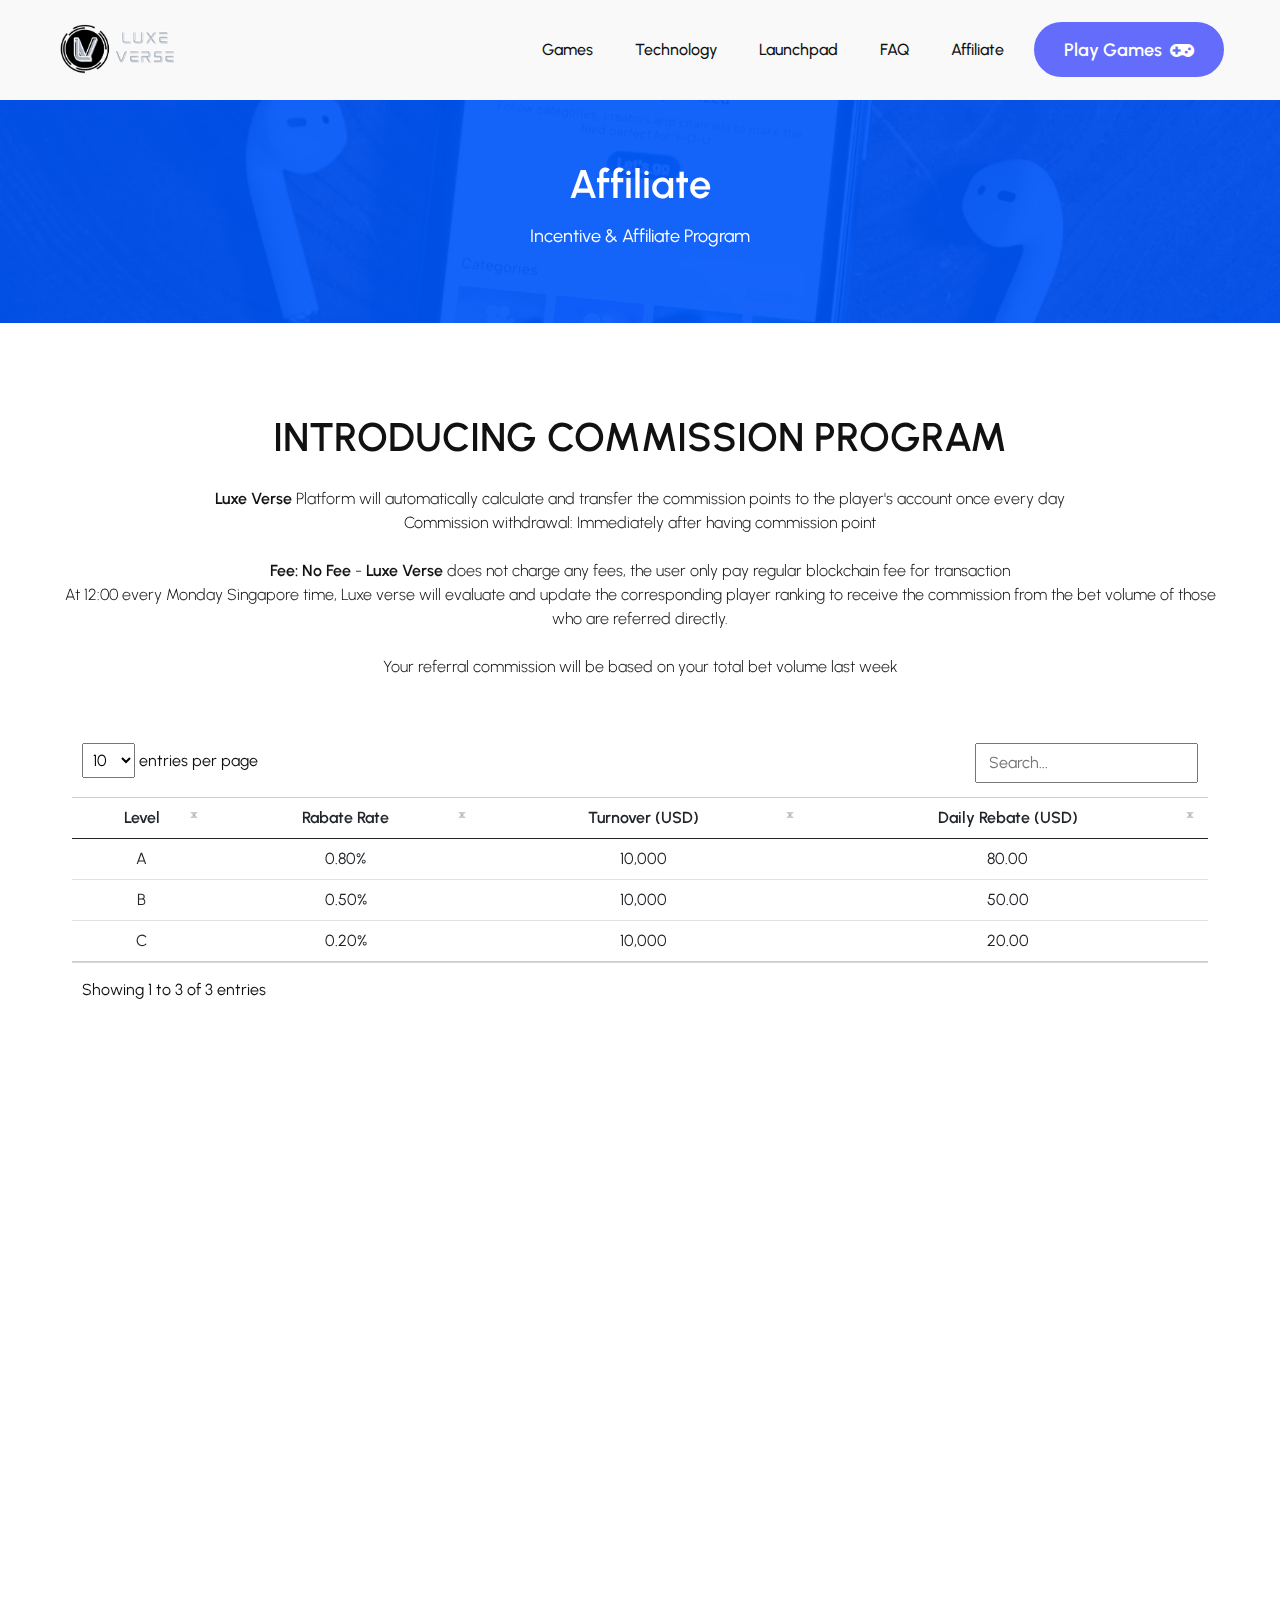
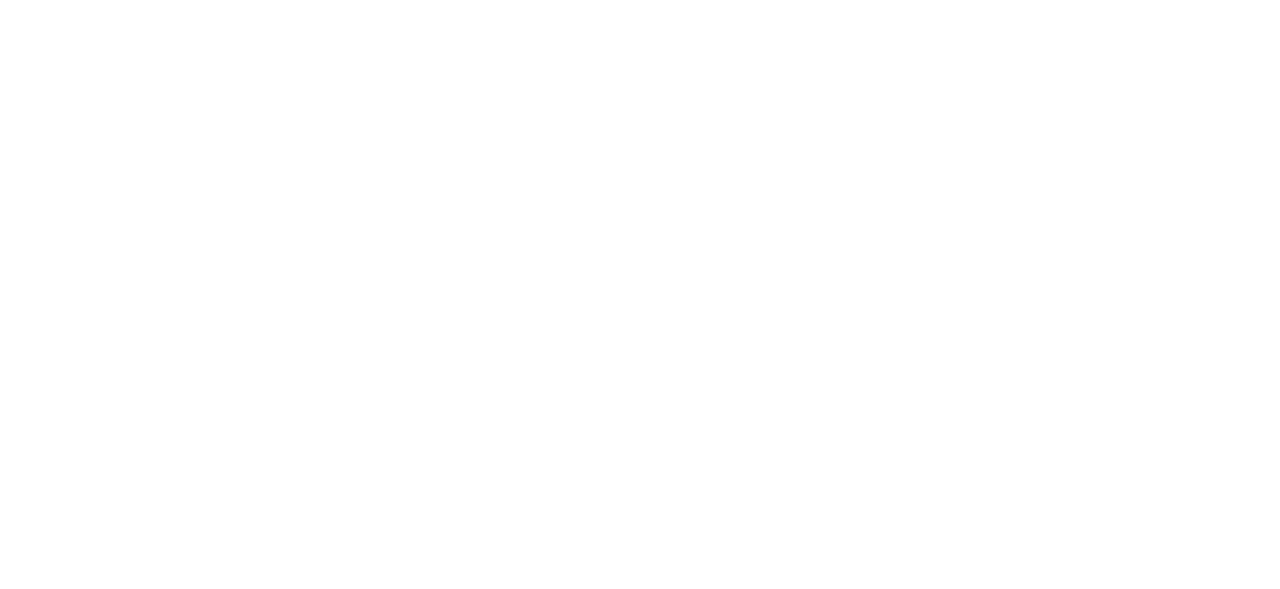
==== commit e11b3d2c: "create github pages" ====
--- a/affiliate.html
+++ b/affiliate.html
@@ -16,6 +16,7 @@
   <link rel="stylesheet" href="assets/bootstrap/css/bootstrap-grid.min.css">
   <link rel="stylesheet" href="assets/bootstrap/css/bootstrap-reboot.min.css">
   <link rel="stylesheet" href="assets/parallax/jarallax.css">
+  <link rel="stylesheet" href="assets/animatecss/animate.css">
   <link rel="stylesheet" href="assets/dropdown/css/style.css">
   <link rel="stylesheet" href="assets/datatables/vanilla-dataTables.min.css">
   <link rel="stylesheet" href="assets/socicon/css/styles.css">
@@ -240,6 +241,7 @@
   
   
   
-
+  <input name="animation" type="hidden">
+  
 </body>
 </html>--- a/assets/mobirise/css/mbr-additional.css
+++ b/assets/mobirise/css/mbr-additional.css
@@ -1,3 +1,6 @@
+.btn {
+  border-width: 2px;
+}
 body {
   font-family: Urbanist;
 }
@@ -289,7 +292,7 @@
 .btn-primary-outline,
 .btn-primary-outline:active {
   background-color: transparent !important;
-  border-color: transparent;
+  border-color: #646cfc;
   color: #646cfc;
 }
 .btn-primary-outline:hover,
@@ -298,7 +301,7 @@
 .btn-primary-outline.active {
   color: #0f1bfa !important;
   background-color: transparent!important;
-  border-color: transparent!important;
+  border-color: #0f1bfa !important;
   box-shadow: none!important;
 }
 .btn-primary-outline.disabled,
@@ -310,7 +313,7 @@
 .btn-secondary-outline,
 .btn-secondary-outline:active {
   background-color: transparent !important;
-  border-color: transparent;
+  border-color: #555555;
   color: #555555;
 }
 .btn-secondary-outline:hover,
@@ -319,7 +322,7 @@
 .btn-secondary-outline.active {
   color: #2a2a2a !important;
   background-color: transparent!important;
-  border-color: transparent!important;
+  border-color: #2a2a2a !important;
   box-shadow: none!important;
 }
 .btn-secondary-outline.disabled,
@@ -331,7 +334,7 @@
 .btn-info-outline,
 .btn-info-outline:active {
   background-color: transparent !important;
-  border-color: transparent;
+  border-color: #b4b8ff;
   color: #b4b8ff;
 }
 .btn-info-outline:hover,
@@ -340,7 +343,7 @@
 .btn-info-outline.active {
   color: #5d66ff !important;
   background-color: transparent!important;
-  border-color: transparent!important;
+  border-color: #5d66ff !important;
   box-shadow: none!important;
 }
 .btn-info-outline.disabled,
@@ -352,7 +355,7 @@
 .btn-success-outline,
 .btn-success-outline:active {
   background-color: transparent !important;
-  border-color: transparent;
+  border-color: #40b0bf;
   color: #40b0bf;
 }
 .btn-success-outline:hover,
@@ -361,7 +364,7 @@
 .btn-success-outline.active {
   color: #2a747e !important;
   background-color: transparent!important;
-  border-color: transparent!important;
+  border-color: #2a747e !important;
   box-shadow: none!important;
 }
 .btn-success-outline.disabled,
@@ -373,7 +376,7 @@
 .btn-warning-outline,
 .btn-warning-outline:active {
   background-color: transparent !important;
-  border-color: transparent;
+  border-color: #ffdd0f;
   color: #ffdd0f;
 }
 .btn-warning-outline:hover,
@@ -382,7 +385,7 @@
 .btn-warning-outline.active {
   color: #b79d00 !important;
   background-color: transparent!important;
-  border-color: transparent!important;
+  border-color: #b79d00 !important;
   box-shadow: none!important;
 }
 .btn-warning-outline.disabled,
@@ -394,7 +397,7 @@
 .btn-danger-outline,
 .btn-danger-outline:active {
   background-color: transparent !important;
-  border-color: transparent;
+  border-color: #a28b00;
   color: #a28b00;
 }
 .btn-danger-outline:hover,
@@ -403,7 +406,7 @@
 .btn-danger-outline.active {
   color: #4b4100 !important;
   background-color: transparent!important;
-  border-color: transparent!important;
+  border-color: #4b4100 !important;
   box-shadow: none!important;
 }
 .btn-danger-outline.disabled,
@@ -415,7 +418,7 @@
 .btn-black-outline,
 .btn-black-outline:active {
   background-color: transparent !important;
-  border-color: transparent;
+  border-color: #111111;
   color: #111111;
 }
 .btn-black-outline:hover,
@@ -424,7 +427,7 @@
 .btn-black-outline.active {
   color: #000000 !important;
   background-color: transparent!important;
-  border-color: transparent!important;
+  border-color: #000000 !important;
   box-shadow: none!important;
 }
 .btn-black-outline.disabled,
@@ -436,7 +439,7 @@
 .btn-white-outline,
 .btn-white-outline:active {
   background-color: transparent !important;
-  border-color: transparent;
+  border-color: #fafafa;
   color: #fafafa;
 }
 .btn-white-outline:hover,
@@ -445,7 +448,7 @@
 .btn-white-outline.active {
   color: #cfcfcf !important;
   background-color: transparent!important;
-  border-color: transparent!important;
+  border-color: #cfcfcf !important;
   box-shadow: none!important;
 }
 .btn-white-outline.disabled,
@@ -549,6 +552,12 @@
 .alert-danger {
   background-color: #a28b00;
 }
+.mbr-section-btn a.btn:not(.btn-form) {
+  border-radius: 100px;
+}
+.mbr-gallery-filter li a {
+  border-radius: 100px !important;
+}
 .mbr-gallery-filter li.active .btn {
   background-color: #646cfc;
   border-color: #646cfc;
@@ -556,6 +565,9 @@
 }
 .mbr-gallery-filter li.active .btn:focus {
   box-shadow: none;
+}
+.nav-tabs .nav-link {
+  border-radius: 100px !important;
 }
 a,
 a:hover {
@@ -612,6 +624,19 @@
   border-color: #646cfc;
 }
 /* Forms */
+.mbr-form .input-group-btn a.btn {
+  border-radius: 100px !important;
+}
+.mbr-form .input-group-btn a.btn:hover {
+  box-shadow: 0 10px 40px 0 rgba(0, 0, 0, 0.2);
+}
+.mbr-form .input-group-btn button[type="submit"] {
+  border-radius: 100px !important;
+  padding: 1rem 3rem;
+}
+.mbr-form .input-group-btn button[type="submit"]:hover {
+  box-shadow: 0 10px 40px 0 rgba(0, 0, 0, 0.2);
+}
 .jq-selectbox li:hover,
 .jq-selectbox li.selected {
   background-color: #646cfc;
--- a/assets/mobirise/css/mbr-additional.css
+++ b/assets/mobirise/css/mbr-additional.css
@@ -1,3 +1,6 @@
+.btn {
+  border-width: 2px;
+}
 body {
   font-family: Urbanist;
 }
@@ -289,7 +292,7 @@
 .btn-primary-outline,
 .btn-primary-outline:active {
   background-color: transparent !important;
-  border-color: transparent;
+  border-color: #646cfc;
   color: #646cfc;
 }
 .btn-primary-outline:hover,
@@ -298,7 +301,7 @@
 .btn-primary-outline.active {
   color: #0f1bfa !important;
   background-color: transparent!important;
-  border-color: transparent!important;
+  border-color: #0f1bfa !important;
   box-shadow: none!important;
 }
 .btn-primary-outline.disabled,
@@ -310,7 +313,7 @@
 .btn-secondary-outline,
 .btn-secondary-outline:active {
   background-color: transparent !important;
-  border-color: transparent;
+  border-color: #555555;
   color: #555555;
 }
 .btn-secondary-outline:hover,
@@ -319,7 +322,7 @@
 .btn-secondary-outline.active {
   color: #2a2a2a !important;
   background-color: transparent!important;
-  border-color: transparent!important;
+  border-color: #2a2a2a !important;
   box-shadow: none!important;
 }
 .btn-secondary-outline.disabled,
@@ -331,7 +334,7 @@
 .btn-info-outline,
 .btn-info-outline:active {
   background-color: transparent !important;
-  border-color: transparent;
+  border-color: #b4b8ff;
   color: #b4b8ff;
 }
 .btn-info-outline:hover,
@@ -340,7 +343,7 @@
 .btn-info-outline.active {
   color: #5d66ff !important;
   background-color: transparent!important;
-  border-color: transparent!important;
+  border-color: #5d66ff !important;
   box-shadow: none!important;
 }
 .btn-info-outline.disabled,
@@ -352,7 +355,7 @@
 .btn-success-outline,
 .btn-success-outline:active {
   background-color: transparent !important;
-  border-color: transparent;
+  border-color: #40b0bf;
   color: #40b0bf;
 }
 .btn-success-outline:hover,
@@ -361,7 +364,7 @@
 .btn-success-outline.active {
   color: #2a747e !important;
   background-color: transparent!important;
-  border-color: transparent!important;
+  border-color: #2a747e !important;
   box-shadow: none!important;
 }
 .btn-success-outline.disabled,
@@ -373,7 +376,7 @@
 .btn-warning-outline,
 .btn-warning-outline:active {
   background-color: transparent !important;
-  border-color: transparent;
+  border-color: #ffdd0f;
   color: #ffdd0f;
 }
 .btn-warning-outline:hover,
@@ -382,7 +385,7 @@
 .btn-warning-outline.active {
   color: #b79d00 !important;
   background-color: transparent!important;
-  border-color: transparent!important;
+  border-color: #b79d00 !important;
   box-shadow: none!important;
 }
 .btn-warning-outline.disabled,
@@ -394,7 +397,7 @@
 .btn-danger-outline,
 .btn-danger-outline:active {
   background-color: transparent !important;
-  border-color: transparent;
+  border-color: #a28b00;
   color: #a28b00;
 }
 .btn-danger-outline:hover,
@@ -403,7 +406,7 @@
 .btn-danger-outline.active {
   color: #4b4100 !important;
   background-color: transparent!important;
-  border-color: transparent!important;
+  border-color: #4b4100 !important;
   box-shadow: none!important;
 }
 .btn-danger-outline.disabled,
@@ -415,7 +418,7 @@
 .btn-black-outline,
 .btn-black-outline:active {
   background-color: transparent !important;
-  border-color: transparent;
+  border-color: #111111;
   color: #111111;
 }
 .btn-black-outline:hover,
@@ -424,7 +427,7 @@
 .btn-black-outline.active {
   color: #000000 !important;
   background-color: transparent!important;
-  border-color: transparent!important;
+  border-color: #000000 !important;
   box-shadow: none!important;
 }
 .btn-black-outline.disabled,
@@ -436,7 +439,7 @@
 .btn-white-outline,
 .btn-white-outline:active {
   background-color: transparent !important;
-  border-color: transparent;
+  border-color: #fafafa;
   color: #fafafa;
 }
 .btn-white-outline:hover,
@@ -445,7 +448,7 @@
 .btn-white-outline.active {
   color: #cfcfcf !important;
   background-color: transparent!important;
-  border-color: transparent!important;
+  border-color: #cfcfcf !important;
   box-shadow: none!important;
 }
 .btn-white-outline.disabled,
@@ -549,6 +552,12 @@
 .alert-danger {
   background-color: #a28b00;
 }
+.mbr-section-btn a.btn:not(.btn-form) {
+  border-radius: 100px;
+}
+.mbr-gallery-filter li a {
+  border-radius: 100px !important;
+}
 .mbr-gallery-filter li.active .btn {
   background-color: #646cfc;
   border-color: #646cfc;
@@ -556,6 +565,9 @@
 }
 .mbr-gallery-filter li.active .btn:focus {
   box-shadow: none;
+}
+.nav-tabs .nav-link {
+  border-radius: 100px !important;
 }
 a,
 a:hover {
@@ -612,6 +624,19 @@
   border-color: #646cfc;
 }
 /* Forms */
+.mbr-form .input-group-btn a.btn {
+  border-radius: 100px !important;
+}
+.mbr-form .input-group-btn a.btn:hover {
+  box-shadow: 0 10px 40px 0 rgba(0, 0, 0, 0.2);
+}
+.mbr-form .input-group-btn button[type="submit"] {
+  border-radius: 100px !important;
+  padding: 1rem 3rem;
+}
+.mbr-form .input-group-btn button[type="submit"]:hover {
+  box-shadow: 0 10px 40px 0 rgba(0, 0, 0, 0.2);
+}
 .jq-selectbox li:hover,
 .jq-selectbox li.selected {
   background-color: #646cfc;
